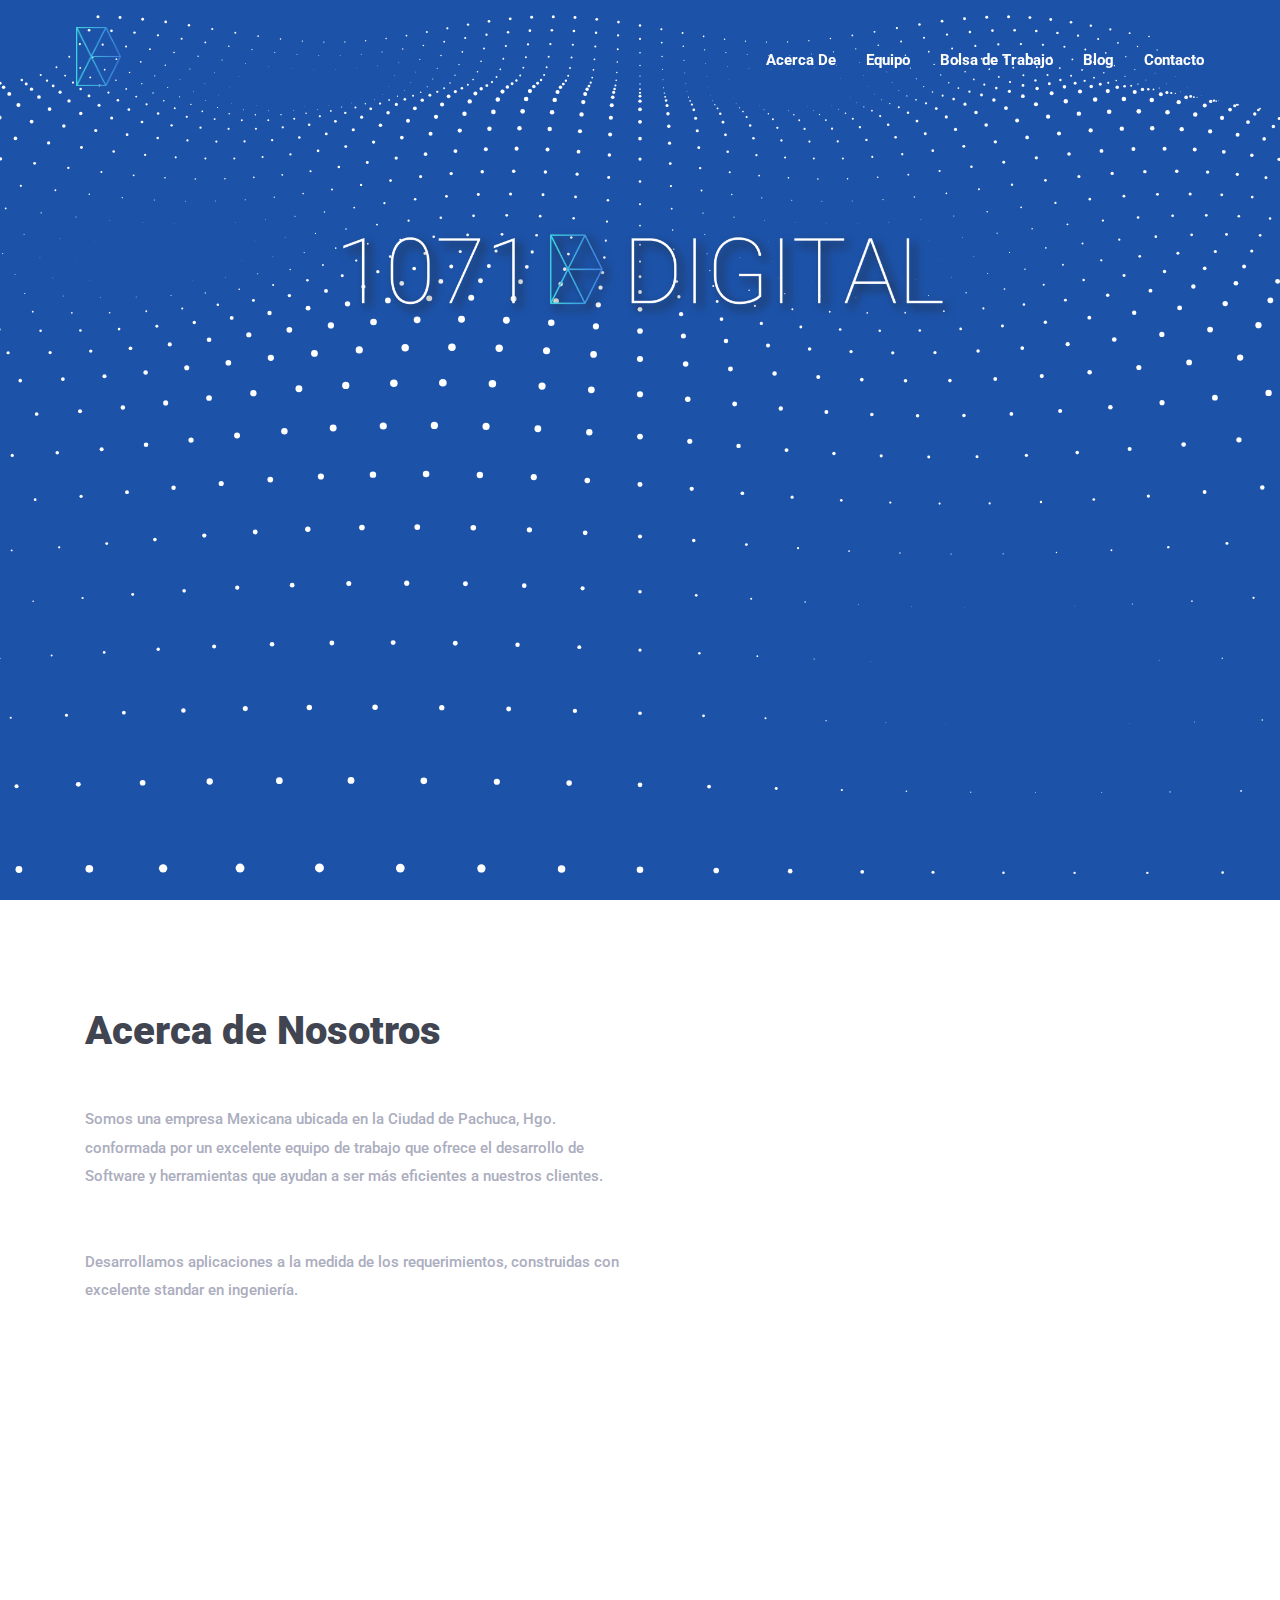
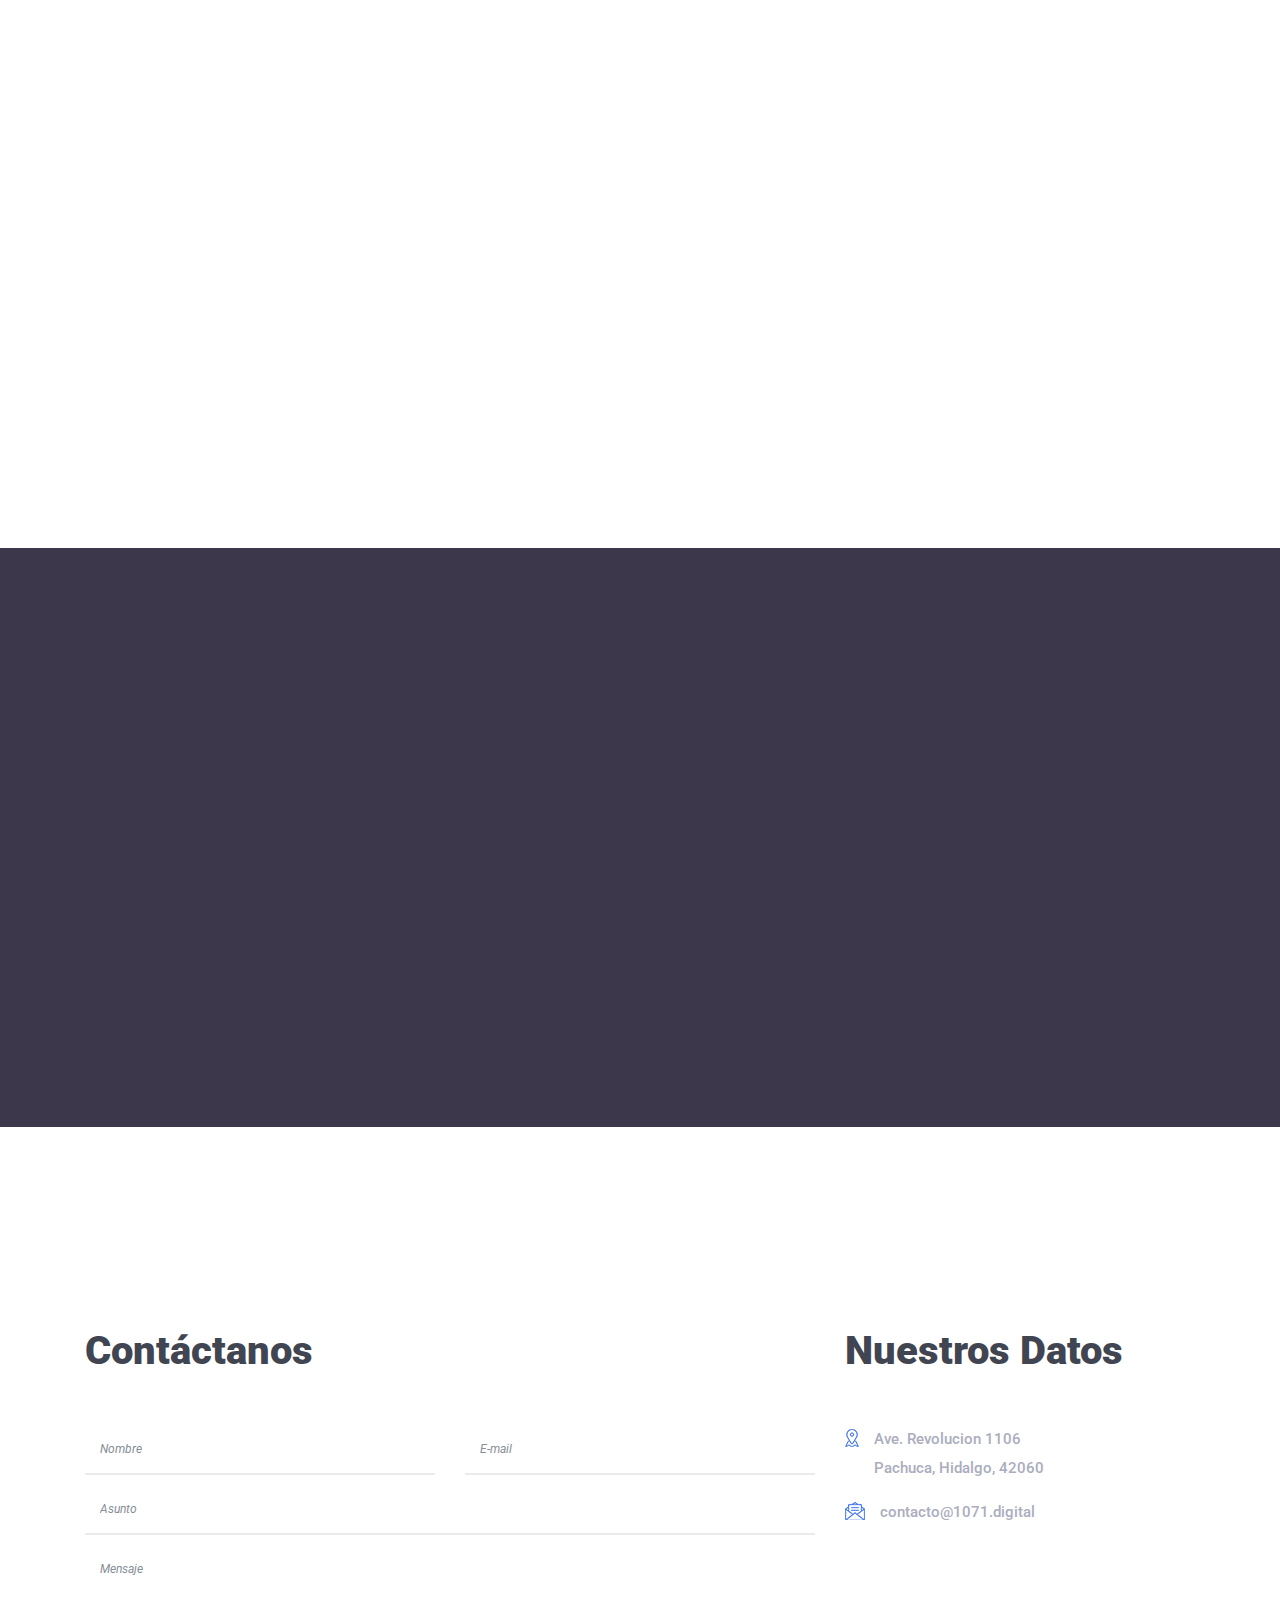
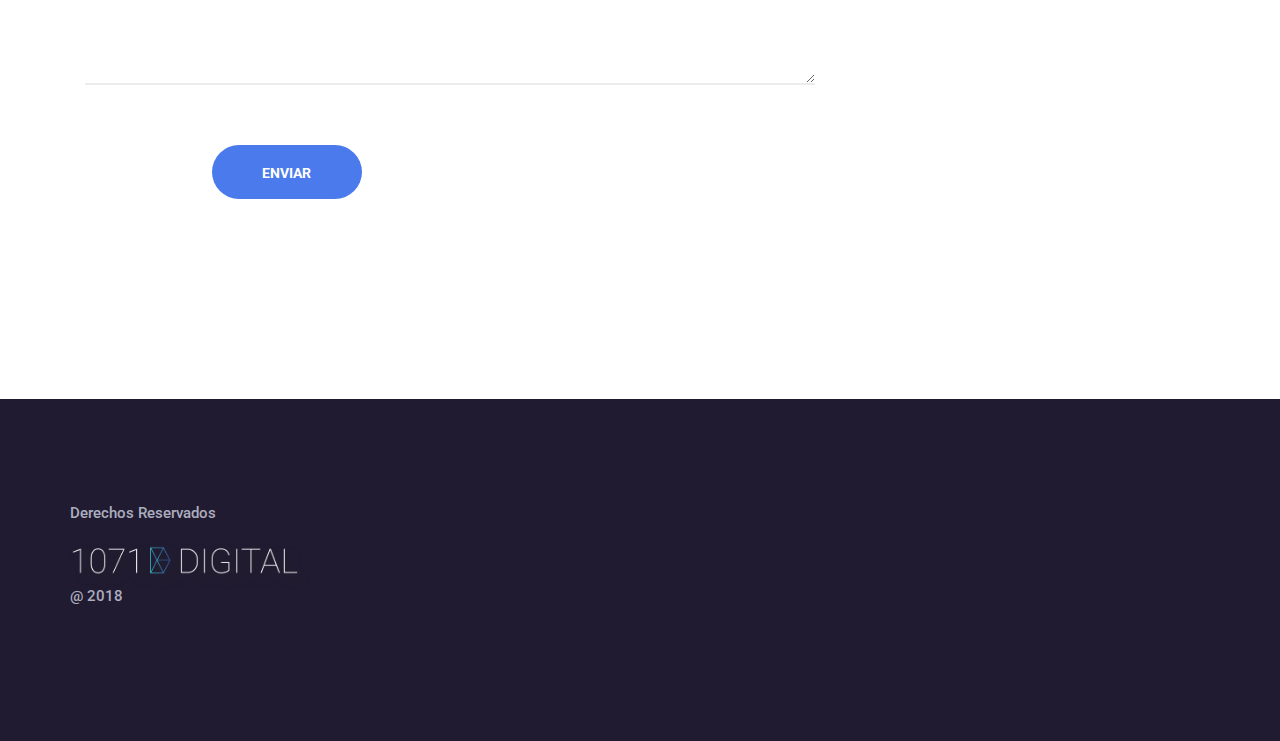
==== index.html @ d7c3b36c "Fix look" ====
<!DOCTYPE html>
<html lang="en">

<head>
    <meta charset="UTF-8">
    <meta name="description" content="">
    <meta http-equiv="X-UA-Compatible" content="IE=edge">
    <meta name="viewport" content="width=device-width, initial-scale=1, shrink-to-fit=no">
    <!-- The above 4 meta tags *must* come first in the head; any other head content must come *after* these tags -->

    <!-- Title -->
    <title>1071 Digital</title>

    <!-- Favicon -->
    <link rel="icon" href="img/d.png">

    <!-- Core Stylesheet -->

    <!-- Responsive CSS -->
<!-- <link href="css/bootstrap.min.css" rel="stylesheet"> -->
    <link href="style_v2.css" rel="stylesheet">
    <!-- <link href="css/animate.css" rel="stylesheet"> -->

    <link href="style.css" rel="stylesheet">
    <link href="css/responsive.css" rel="stylesheet">
</head>

<body>
    <!-- ***** Preloader Start ***** -->
    <div id="preloader">
        <div class="mosh-preloader"></div>
    </div>

    <!-- ***** Header Area Start ***** -->
    <header class="header_area clearfix">
        <div class="container-fluid h-100">
            <div class="row h-100" style="margin-right: 0; margin-left:0;">
                <!-- Menu Area Start -->
                <div class="col-12 h-100">
                    <div class="menu_area h-100">
                        <nav class="navbar h-100 navbar-expand-lg align-items-center">
                            <!-- Logo -->
                            <div class="col-6">
                                    <a class="navbar-brand" href="index.html"><img id="img_nav" class="nav-logo"  src="img/d.png"  alt="logo"></a>
                            </div>
                            <!-- Menu Area -->
                             <div class="col-6" style="display: contents;">
                                        <button class="navbar-toggler"  style="float: right;" type="button" data-toggle="collapse" data-target="#mosh-navbar" aria-controls="mosh-navbar" aria-expanded="false" aria-label="Toggle navigation"><span class="navbar-toggler-icon"></span></button>

                                        <div class="collapse navbar-collapse justify-content-end" id="mosh-navbar">
                                            <ul class="navbar-nav animated" id="nav">
                                                
                                                <li class="nav-item"><a class="nav-link" data-link="acerca">Acerca De</a></li>
                                                <li class="nav-item"><a class="nav-link" data-link="equipo">Equipo</a></li>
                                                <li class="nav-item"><a class="nav-link" href="bolsa_trabajo.html">Bolsa de Trabajo</a></li>
                                                <li class="nav-item"><a class="nav-link" href="blog.html">Blog</a></li>
                                                <li class="nav-item"><a class="nav-link" data-link="contacto">Contacto</a></li>
                                            </ul>
                                            
                                        </div>
                            </div>
                        </nav>
                    </div>
                </div>
            </div>
        </div>
    </header>
    <!-- ***** Header Area End ***** -->

     <div style="overflow-x: hidden;"> 
        <div class="col-md-6 col-sm-12" style=" left: 50%; transform: translate(-50%,0); position: absolute; z-index: 1; top: 25%" >
            <img style=" -webkit-filter: drop-shadow(5px 5px 5px #222);  filter:drop-shadow(5px 5px 5px #222)"   src="img/logo2.png">
        </div>        
            
        <div id="movi"></div>
    </div>





    <!---  Acerca de -->

    <section class="mosh-aboutUs-area section_padding_100_0" id="acerca">
        <div class="container">
            <div class="row align-items-center">
                <div class="col-12 col-md-6">
                    <div class="mosh-about-us-content">
                        <div class="section-heading">
                            
                            <h2>Acerca de Nosotros</h2>
                        </div>
                        <p>
                            Somos una empresa Mexicana ubicada en la Ciudad de Pachuca, Hgo. conformada por un excelente equipo de trabajo que ofrece el desarrollo de Software y herramientas que ayudan a ser más eficientes a nuestros clientes. 
                            <br><br><br>
                            Desarrollamos aplicaciones a la medida de los requerimientos, construidas con excelente standar en ingeniería.
                            <br><br><br>
                        </p>
                        <!-- <a href="#" class="btn mosh-btn mt-50">Read More</a> -->
                    </div>
                </div>
                <div class="col-12 col-md-6">
                    <div style="max-height: 50%; text-align: center;"     class="mosh-about-us-thumb wow fadeInUp" data-wow-delay="0.2s">
                        <img src="img/d.png" alt="" style="max-width: 50% !important;">
                    </div>
                </div>
            </div>
        </div>
    </section>

    <!---  Acerca de  -->

    



 <!-- ***** Few Words Area Start ***** -->
    <section class="few-words-from-ceo d-md-flex">
        <div class="few-words-contents d-flex align-items-center justify-content-center wow fadeInLeftBig" data-wow-delay="0.1s">
            <div class="container-fluid">
                <div class="row justify-content-center">
                    <div class="col-12 col-md-11 col-lg-9 col-xl-7">
                        <div class="few-words-text">
                            <div class="section-heading">
                                <!-- <p>_________________</p> -->
                                <h2>Bolsa de trabajo</h2>
                            </div>
                            <p>En 1071 Digital buscamos crecer y hacer un equipo de trabajo que lleve nuestraa filosofía a nuevos niveles, conoce nuestras vacantes y envía tus datos para formar parte de nuestro equipo</p>
                            <div class="ceo-meta-data d-flex align-items-center mt-50">
                                 <a href="bolsa_trabajo.html" class="btn mosh-btn">Forma parte del equipo</a>
                               
                            </div>
                        </div>
                    </div>
                </div>
            </div>
        </div>
        <div class="few-words-thumb bg-img wow fadeInRightBig" data-wow-delay="0.3s" style="background-image: url(img/w.jpg);"></div>
    </section>
    




    <!-- ***** CTA Area Start ***** -->
    <section class="mosh-call-to-action-area bg-img bg-overlay section_padding_100" style="background-image: url(img/bg-img/cta.jpg);">
        <div class="container">
            <div class="row">
                <div class="col-12">
                    <div class="cta-content text-center wow fadeIn" data-wow-delay="0.2s">
                        <div class="section-heading">
                            <p>Entérate sobre noticias e historias relevantes que nos mueven</p>
                            <h2>Visita nuestro Blog</h2>
                            <a href="blog.html" class="btn mosh-btn">Ir</a>
                        </div>
                    </div>
                </div>
            </div>
        </div>
    </section>
    <!-- ***** CTA Area End ***** -->

    <!-- ***** Contact Area Start ***** -->
    <section class="contact-area section_padding_100" id="contacto">
        <div class="container">
            <div class="row">
                <!-- Contact Form Area -->
                <div class="col-12 col-md-8">
                    <div class="contact-form-area">
                        <h2>Contáctanos</h2>
                        <form action="#">
                            <div class="row">
                                <div class="col-12 col-md-6">
                                    <input type="text" class="form-control" id="name" placeholder="Nombre">
                                </div>
                                <div class="col-12 col-md-6">
                                    <input type="email" class="form-control" id="email" placeholder="E-mail">
                                </div>
                                <div class="col-12">
                                    <input type="text" class="form-control" id="subject" placeholder="Asunto">
                                </div>
                                <div class="col-12">
                                    <textarea name="message" class="form-control" id="message" cols="30" rows="10" placeholder="Mensaje"></textarea>
                                </div>
                                <div class="col-2"></div>
                                <div class="col-1">
                                    <button class="btn mosh-btn mt-50" type="submit">Enviar</button>
                                    
                                </div>
                            </div>
                        </form>
                    </div>
                </div>
                <!-- Contact Information -->
                <div class="col-12 col-md-4">
                    <div class="contact-information">
                        <h2>Nuestros Datos</h2>
                        <div class="single-contact-info d-flex">
                            <div class="contact-icon mr-15">
                                <img src="img/core-img/map.png" alt="">
                            </div>
                            <p>Ave. Revolucion 1106 <br> Pachuca, Hidalgo, 42060</p>
                        </div>
                       
                        <div class="single-contact-info d-flex">
                            <div class="contact-icon mr-15">
                                <img src="img/core-img/message.png" alt="">
                            </div>
                            <p>contacto@1071.digital</p>
                        </div>
                        
                    </div>
                </div>
            </div>
        </div>
    </section>
    <!-- ***** Contact Area End ***** -->

    <!-- ***** Footer Area Start ***** -->
    <footer class="footer-area clearfix">
        <!-- Top Fotter Area -->
        <div class="top-footer-area section_padding_100_0">
            <div class="container">
                <div class="row">
                   <div  style="margin-bottom: 10%;"    >
                       <p>Derechos Reservados</p><img style=" -webkit-filter: drop-shadow(5px 5px 5px #222);  filter:drop-shadow(5px 5px 5px #222); max-width: 20%; "   src="img/logo2.png">
                       <p>@ 2018</p>
                   </div>
                </div>
            </div>
        </div>
        
    </footer>
    
       
    
    <!-- ***** Footer Area End ***** -->
    <script src="js/three.min.js"></script>
        <script src="js/jquery-2.2.4.min.js"></script>
    <!-- Popper js -->
    <script src="js/popper.min.js"></script>
    <!-- Bootstrap js -->
    <script src="js/bootstrap.min.js"></script>
    <!-- All Plugins js -->
    <script src="js/plugins.js"></script>
    <!-- Active js -->
    <script src="js/active.js"></script>


  <script src='js/threeon.min.js'></script>
<script src='js/Projector.js'></script>
<script src='js/CanvasRenderer.js'></script>
<script src='js/Stats.min.js'></script>

    <!-- jQuery-2.2.4 js -->
    <script type="text/javascript">


        $('li a').on('click', function (e) {
    var targetSec = $(this).attr('data-link');
    $('html, body').animate({
        scrollTop: $('#' + targetSec).offset().top
    }, 1000);
});

         $('.nav-item').on('click', function (e) {
    if($("#mosh-navbar").hasClass('show')){
        $("#mosh-navbar").removeClass('show');
    }
});
        
        (function() {
    'use strict';
    
    var camera, scene, renderer,
        container, stats, particle,
        winHalfX, winHalfY,
        height, width, fieldOfView,
        aspectRatio, nearPlane, farPlane,
        body, cameraZ, material,
        i = 0,
        count = 0,
        Tau = Math.PI * 2,
        mouseX = 0,
        mouseY = 1000,
        amtX = 50,
        amtY = 50,
        sep = 100,
        spriteOpts = {},
        particles = [],
        cssString = 'margin: 0;';

    function onDocumentReady() {
        body = document.body;
        body.style.cssText = cssString;

        container = document.createElement('div');
        // body.appendChild(container);
        $("#movi").html(container);

        height = window.innerHeight;
        winHalfY = height / 2;
        width = window.innerWidth;
        winHalfX = width / 2;
        fieldOfView = 75;
        aspectRatio = width / height;
        nearPlane = 1;
        farPlane = 10000;
        cameraZ = 750;

        rendererer(onRendererRenderered);
    }

    // renders the renderer 😎
    function rendererer(complete) {
        //lights (no lights!) camera, action!
        camera = new THREE.PerspectiveCamera(fieldOfView, aspectRatio, nearPlane, farPlane);
        camera.position.z = cameraZ;

        // aaaaaaaaand scene! (No wait, we're not done!)
        // aaaaaaaaand ten more minutes.
        scene = new THREE.Scene();

        //material settings
        spriteOpts = {
            color: 0xffffff,
            program: function(ctx) {
                ctx.beginPath();
                ctx.arc(0, 0, 0.5, 0, Tau, true);
                ctx.fill();
            }
        };

        material = new THREE.SpriteCanvasMaterial(spriteOpts);

        // Stop! particle time!
        for (var ix = 0, lx = amtX; ix < lx; ix++) {

            for (var iy = 0, ly = amtY; iy < ly; iy++) {
                particle = particles[i++] = new THREE.Sprite(material);
                particle.position.x = ix * sep - ((amtX * sep) / 2);
                particle.position.z = iy * sep - ((amtY * sep) / 2);
                scene.add(particle);
            }
        }

        //render the scene
        renderer = new THREE.CanvasRenderer();
        renderer.setClearColor(0x1c52a8, 1);
        renderer.setPixelRatio(window.devicePixelRatio);
        renderer.setSize(width, height);

        // append the rendered scene to the container
        container.appendChild(renderer.domElement);
        
        // aaaaaaaaand Scene? (yes, scene!)
        if (complete) {
            complete();
        }
    }

    function onRendererRenderered() {
        // stats stats stats stats stats stats stats, eeeeerrryyybooodddaay! - Lil Jon, probably.
       

        // bind events
        document.addEventListener('mousemove', onDocumentMouseMove);
        document.addEventListener('touchstart', onDocumentTouchStart);
        document.addEventListener('touchmove', onDocumentTouchMove);
        window.addEventListener('resize', onWindowResize);

    }

    function onDocumentMouseMove(e) {
        mouseX = e.clientX - winHalfX;
        mouseY = e.clientY - winHalfY;
    }

    function onDocumentTouchStart(e) {
        if (e.touches.length === 1) {
            e.preventDefault();
            mouseX = e.touches[0].pageX - winHalfX;
            mouseY = e.touches[0].pageY - winHalfY;
        }
    }

    function onDocumentTouchMove(e) {
        if (e.touches.length === 1) {
            e.preventDefault();
            mouseX = e.touches[0].pageX - winHalfX;
            mouseY = e.touches[0].pageY - winHalfY;
        }
    }

    function onWindowResize() {
        // update variables to new values
        height = window.innerHeight;
        winHalfY = height / 2;
        width = window.innerWidth;
        winHalfX = width / 2;

        camera.aspect = width / height;
        camera.updateProjectionMatrix();
        renderer.setSize(width, height);
    }

    function animate() {
        requestAnimationFrame(animate);

        update();
        // stats.update();
    }

    function update() {
        camera.position.x += (mouseX - camera.position.x) * 0.05;
        camera.position.y += (mouseY - camera.position.y) * 0.05;
        camera.lookAt(scene.position);
        
        i = 0;
        for (var ix = 0, lx = amtX; ix < lx; ix++) {

            for (var iy = 0, ly = amtY; iy < ly; iy++) {
                particle = particles[i++];
                particle.position.y = (Math.sin((ix + count) * 0.3) * 50) + (Math.sin((iy + count) * 0.5) * 50);
                particle.scale.x = particle.scale.y = (Math.sin((ix + count) * 0.3) + 1) * 4 + (Math.sin((iy + count) * 0.5) + 1) * 4;
                scene.add(particle);
            }
        }

        renderer.render(scene, camera);
        count += 0.1;
    }

    document.addEventListener('DOMContentLoaded', onDocumentReady);
    document.addEventListener('DOMContentLoaded', animate);

})();
    </script>
    
</body>

</html>
---- style_v2.css ----
/* [Master Stylesheet] */

/* ------------------------------------------------
:: Template Name: Mosh - Creative Business Template
:: Template Author: Colorlib
:: Template Author URI: https://colorlib.com
:: Description: Mosh - is a Creative Business Template. It's very clean, creative & beautiful. It's super responsive & ultra light.
:: Tags: Colorlib, App Landing, Apps, Responsive App Landing, Bootstrap 4, Free Theme, Free HTML Template, HTML5 Template etc.
:: Version: v1.0.0
:: Created: 01/02/2018
------------------------------------------------ */

@import url('https://fonts.googleapis.com/css?family=Roboto:400,500,700,900');


/* --------------------------
:: 1.0 Base CSS Start
-------------------------- */


 .nav-logo{
     max-width: 50%;
      max-height: 6em;
  }

@media (max-width: 768px){

    .nav-logo{
    display: none;
  }

}
---- style.css ----
/* [Master Stylesheet] */

/* ------------------------------------------------
:: Template Name: Mosh - Creative Business Template
:: Template Author: Colorlib
:: Template Author URI: https://colorlib.com
:: Description: Mosh - is a Creative Business Template. It's very clean, creative & beautiful. It's super responsive & ultra light.
:: Tags: Colorlib, App Landing, Apps, Responsive App Landing, Bootstrap 4, Free Theme, Free HTML Template, HTML5 Template etc.
:: Version: v1.0.0
:: Created: 01/02/2018
------------------------------------------------ */

@import url('https://fonts.googleapis.com/css?family=Roboto:400,500,700,900');

@import 'css/bootstrap.min.css';
@import 'css/owl.carousel.min.css';
@import 'css/animate.css';
@import 'css/magnific-popup.css';
@import 'css/font-awesome.min.css';

/* --------------------------
:: 1.0 Base CSS Start
-------------------------- */

* {
    margin: 0;
    padding: 0;
}

body,
html {
    font-family: 'Roboto', sans-serif;
}

h1,
h2,
h3,
h4,
h5,
h6 {
    font-family: 'Roboto', sans-serif;
    font-weight: 700;
    color: #404551;
    line-height: 1.2;
}

a,
a:hover,
a:focus,
a:active {
    font-weight: 700;
    text-decoration: none;
    -webkit-transition-duration: 500ms;
    transition-duration: 500ms;
}

li {
    list-style: none;
}

p {
    font-family: 'Roboto', sans-serif;
    color: #abadbe;
    font-size: 15px;
    font-weight: 500;
    margin-top: 0;
    line-height: 1.9;
}

ul,
ol {
    margin: 0;
    padding: 0;
}

img {
    max-width: 100%;
    height: auto;
}

.section_padding_100 {
    padding-top: 200px;
    padding-bottom: 200px;
}

.section_padding_100_0 {
    padding-top: 100px;
    padding-bottom: 0;
}

.section_padding_100_50 {
    padding-top: 100px;
    padding-bottom: 50px;
}

.section_padding_100_70 {
    padding-top: 100px;
    padding-bottom: 70px;
}

.section_padding_50 {
    padding-top: 50px;
    padding-bottom: 50px;
}

.section_padding_50_20 {
    padding-top: 50px;
    padding-bottom: 20px;
}

.section_padding_150 {
    padding-top: 150px;
    padding-bottom: 150px;
}

.section_padding_200 {
    padding-top: 200px;
    padding-bottom: 200px;
}

.section_padding_0_100 {
    padding-top: 0;
    padding-bottom: 100px;
}

.section_padding_70 {
    padding-top: 70px;
    padding-bottom: 70px;
}

.section_padding_0_50 {
    padding-top: 0;
    padding-bottom: 50px;
}

.mt-15 {
    margin-top: 15px;
}

.mt-30 {
    margin-top: 30px;
}

.mt-40 {
    margin-top: 40px;
}

.mt-50 {
    margin-top: 50px;
}

.mt-100 {
    margin-top: 100px;
}

.mt-150 {
    margin-top: 150px;
}

.mr-15 {
    margin-right: 15px;
}

.mr-30 {
    margin-right: 30px;
}

.mr-50 {
    margin-right: 50px;
}

.mr-100 {
    margin-right: 100px;
}

.mb-15 {
    margin-bottom: 15px;
}

.mb-30 {
    margin-bottom: 30px;
}

.mb-50 {
    margin-bottom: 50px;
}

.mb-100 {
    margin-bottom: 100px;
}

.ml-15 {
    margin-left: 15px;
}

.ml-30 {
    margin-left: 30px;
}

.ml-50 {
    margin-left: 50px;
}

.ml-100 {
    margin-left: 100px;
}

#preloader {
    overflow: hidden;
    background-color: #4a7aec;
    height: 100%;
    left: 0;
    position: fixed;
    top: 0;
    width: 100%;
    z-index: 999999;
}

.mosh-preloader {
    overflow: hidden;
    -webkit-animation: 3000ms linear 0s normal none infinite running mosh-preloader;
    animation: 3000ms linear 0s normal none infinite running mosh-preloader;
    background-color: transparent;
    border-color: #f1f2f3 #f1f2f3 #4a7aec;
    border-radius: 50%;
    border-style: solid;
    border-width: 4px;
    height: 50px;
    left: calc(50% - 25px);
    position: relative;
    top: calc(50% - 25px);
    width: 50px;
    z-index: 9;
}

@-webkit-keyframes mosh-preloader {
    0% {
        -webkit-transform: rotate(0deg);
        transform: rotate(0deg);
    }
    100% {
        -webkit-transform: rotate(360deg);
        transform: rotate(360deg);
    }
}

@keyframes mosh-preloader {
    0% {
        -webkit-transform: rotate(0deg);
        transform: rotate(0deg);
    }
    100% {
        -webkit-transform: rotate(360deg);
        transform: rotate(360deg);
    }
}

#scrollUp {
    bottom: 0;
    font-size: 24px;
    right: 30px;
    width: 40px;
    background: #4a7aec;
    color: #fff;
    text-align: center;
    height: 40px;
    line-height: 38px;
    border-radius: 0;
    box-shadow: 2px 10px 8px rgba(0, 0, 0, 0.15);
}

.mosh-table {
    display: table;
    height: 100%;
    left: 0;
    position: relative;
    top: 0;
    width: 100%;
    z-index: 2;
}

.mosh-table-cell {
    display: table-cell;
    vertical-align: middle;
}

.section-heading {
    margin-bottom: 100px;
}

.section-heading > p {
    font-weight: 700;
    color: #bec0cc;
    font-size: 12px;
    margin-bottom: 10px;
    text-transform: uppercase;
    letter-spacing: 2px;
}

.section-heading > h2 {
    font-size: 40px;
    margin: 0;
    font-weight: 900;
}

.section-heading > h5 {
    font-size: 22px;
    color: #abadbe;
    line-height: 1.8;
    font-weight: 500;
}

.mosh-btn {
    background-color: #4a7aec;
    min-width: 150px;
    height: 54px;
    padding: 0 30px;
    border-radius: 70px;
    color: #fff;
    font-size: 14px;
    line-height: 54px;
    font-weight: 700;
    text-transform: uppercase;
    -webkit-transition-duration: 500ms;
    transition-duration: 500ms;
}

.mosh-btn:hover {
    background-color: #1a3c8d;
    color: #fff;
}

.bg-overlay,
.bg-overlay-white {
    position: relative;
    z-index: 1;
}

.bg-overlay:after,
.bg-overlay-white:after {
    background-color: rgba(33, 27, 49, 0.88);
    width: 100%;
    height: 100%;
    top: 0;
    left: 0;
    content: '';
    z-index: -1;
    position: absolute;
}

.bg-overlay-white:after {
    background-color: rgba(231, 235, 246, 0.89);
}

.bg-img {
    background-position: center center;
    background-repeat: no-repeat;
    background-size: cover;
}

/* --------------------------
:: 2.0 Header Area CSS
-------------------------- */

.header_area {
    left: 0;
    position: absolute;
    width: 100%;
    z-index: 999;
    top: 0;
    padding: 0 15px;
    height: 120px;
    background-color: transparent;
    -webkit-transition-duration: 700ms;
    transition-duration: 700ms;
}

.menu_area {
    position: relative;
    z-index: 2;
}

.menu_area #nav .nav-link {
    color: #fff;
    display: block;
    font-size: 15px;
    -webkit-transition-duration: 500ms;
    transition-duration: 500ms;
    padding: 0 15px;
}

.menu_area .dropdown-menu.show {
    border: none;
    box-shadow: 3px 5px 12px rgba(0, 0, 0, 0.15);
}

.menu_area .dropdown-item {
    font-size: 14px;
    font-weight: 700;
    color: #9597a6;
}

.menu_area #nav .nav-link:hover,
.menu_area #nav .nav-item.active .nav-link,
.menu_area .dropdown-item:hover {
    color: #4a7aec;
}

.login-register-btn a {
    color: #4a7aec;
    display: inline-block;
    font-weight: 500;
}

.login-register-btn a:hover {
    color: #fff;
}

.search-button > a {
    margin: 0 80px;
}

.navbar-nav {
    -webkit-transition-duration: 500ms;
    transition-duration: 500ms;
}

/* Search Form CSS */

.search-form-area {
    width: auto;
    height: 50px;
    display: none;
    -webkit-transition-duration: 500ms;
    transition-duration: 500ms;
}

.search-form-open .search-form-area {
    display: block !important;
}

.search-form-open .navbar-nav {
    display: none !important;
}

.search-form-area #search {
    width: 550px;
    height: 50px;
    border-radius: 10px;
    border: 2px solid rgba(255, 255, 255, 0.7);
    padding: 0 30px;
    color: #fff !important;
    font-size: 14px;
    background-color: transparent;
    -webkit-transition-duration: 500ms;
    transition-duration: 500ms;
}

/* Sticky CSS */

.header_area.sticky {
    background-color: #25499f;
    box-shadow: 0 6px 20px rgba(0, 0, 0, 0.15);
    height: 80px;
    position: fixed;
    top: 0;
    z-index: 999;
}

/* --------------------------
:: 3.0 Welcome Area CSS
-------------------------- */

.welcome_area {
    position: relative;
    z-index: 2;
    height: 1200px;
    background-repeat: no-repeat;
    background-size: cover;
    background-position: center center;
}

.hero-slides {
    position: relative;
    z-index: 2;
}

.single-hero-slide {
    height: 1200px;
    width: 100%;
    position: relative;
    z-index: 1;
}

.hero-slide-content h2 {
    font-size: 60px;
    color: #fff;
    line-height: 1.8;
}

.hero-slide-content h4 {
    color: #fff;
    font-weight: 400;
    margin-bottom: 0;
}

.hero-slide-content .slide-img {
    color: #fff;
    margin-top: 100px;
    font-weight: 400;
}

.hero-slides .owl-prev,
.hero-slides .owl-next {
    position: absolute;
    width: 60px;
    height: 60px;
    background-color: transparent;
    line-height: 60px;
    text-align: center;
    top: 50%;
    margin-top: -30px;
    left: 50px;
    border-radius: 50%;
    color: #a2baff;
    -webkit-transition-duration: 500ms;
    transition-duration: 500ms;
}

.hero-slides .owl-next {
    left: auto;
    right: 50px;
}

.hero-slides .owl-prev:hover,
.hero-slides .owl-next:hover {
    background-color: #4a7aec;
}

/* -------------------------
:: 4.0 Service Area
------------------------- */

.mosh-service-slides {
    position: relative;
    z-index: 1;
}

.single-service-area h2 {
    font-size: 60px;
    font-weight: 900;
    margin-bottom: 20px;
    -webkit-transition-duration: 500ms;
    transition-duration: 500ms;
    color: #bec0cc;
}

.mosh-service-slides .center .single-service-area h2,
.single-service-area:hover h2 {
    color: #4a7aec;
}

.single-service-area h4 {
    margin-bottom: 20px;
}

.mosh-service-slides .owl-prev,
.mosh-service-slides .owl-next {
    position: absolute;
    width: 50px;
    height: 50px;
    background-color: transparent;
    line-height: 50px;
    text-align: center;
    top: 50%;
    margin-top: -30px;
    left: -25px;
    border-radius: 50%;
    color: #a2baff;
    -webkit-transition-duration: 500ms;
    transition-duration: 500ms;
}

.mosh-service-slides .owl-next {
    left: auto;
    right: -25px;
}

/* -------------------------
:: 5.0 Clients Area
------------------------- */

.clients-logo-area > a > img {
    max-width: 170px;
    height: auto;
}

/* -------------------------
:: 6.0 Features Area
------------------------- */

.mosh-features-area {
    background-color: #211b31;
    position: relative;
    z-index: 1;
}

.features-img > img {
    width: 40%;
    position: absolute;
    bottom: -30px;
    left: 30px;
    z-index: 9;
}

.mosh-features-area .section-heading {
    margin-bottom: 60px;
}

.mosh-features-area .section-heading h2 {
    color: #fff;
}

.barfiller {
    background: #f4f4f4;
    border: none;
    border-radius: 0;
    box-shadow: none;
    height: 5px;
    margin-bottom: 5px;
    position: relative;
    width: 100%;
}

.barfiller .fill {
    display: block;
    position: relative;
    width: 0px;
    height: 100%;
    background: #4a7aec;
    z-index: 1;
}

.barfiller .tipWrap {
    display: none;
}

.barfiller .tip {
    margin-top: -35px;
    padding: 2px 4px;
    font-size: 15px;
    color: #4a7aec;
    left: 0px;
    position: absolute;
    z-index: 2;
    background: transparent;
    font-weight: 500;
}

.barfiller .tip:after {
    display: none;
}

.single_progress_bar p {
    margin-bottom: 10px;
}

/* -------------------------
:: 7.0 More Service Area
------------------------- */

.single-more-service-area {
    -webkit-box-flex: 0;
    -ms-flex: 0 0 25%;
    flex: 0 0 25%;
    max-width: 25%;
    padding: 100px 20px;
    position: relative;
    z-index: 1;
    -webkit-transition-duration: 750ms;
    transition-duration: 750ms;
}

.single-more-service-area:hover {
    box-shadow: 0 10px 20px 10px rgba(0, 0, 0, 0.1);
}

.more-service-content > img {
    margin-bottom: 40px;
}

.more-service-content > h4 {
    margin-bottom: 30px;
    text-transform: capitalize;
}

/* -------------------------
:: 8.0 Portfolio Area
------------------------- */

.portfolio-menu {
    margin-bottom: 100px;
    margin-top: -10px;
}

.portfolio-menu > p {
    display: inline-block;
    padding: 0 15px;
    cursor: pointer;
    -webkit-transition-duration: 500ms;
    transition-duration: 500ms;
    margin-bottom: 0;
}

.portfolio-menu > p:hover {
    color: #4a7aec;
}

.single_gallery_item {
    width: 25%;
    display: inline-block;
    float: left;
    z-index: 3;
    position: relative;
    overflow: hidden
}

.single_gallery_item > img {
    width: 100%;
    -webkit-transition-duration: 500ms;
    transition-duration: 500ms;
}

.single_gallery_item:hover > img {
    -webkit-transform: scale(1.1);
    transform: scale(1.1);
    filter: url('data:image/svg+xml;charset=utf-8,<svg xmlns="http://www.w3.org/2000/svg"><filter id="filter"><feGaussianBlur stdDeviation="8" /></filter></svg>#filter');
    -webkit-filter: blur(8px);
    filter: blur(8px);
    filter: progid:DXImageTransform.Microsoft.Blur(pixelradius=8);
}

.gallery-hover-overlay {
    position: absolute;
    width: 100%;
    height: 100%;
    z-index: 9;
    left: 0;
    top: 0;
    background-color: rgba(74, 122, 236, 0.85);
    opacity: 0;
    -ms-filter: "progid:DXImageTransform.Microsoft.Alpha(Opacity=0)";
    -webkit-transition-duration: 500ms;
    transition-duration: 500ms;
}

.single_gallery_item:hover .gallery-hover-overlay {
    opacity: 1;
    -ms-filter: "progid:DXImageTransform.Microsoft.Alpha(Opacity=100)"
}

.port-hover-text h4 {
    color: #fff;
    margin-bottom: 10px;
}

.port-hover-text > a {
    color: #fff;
    font-size: 15px;
}

/* -------------------------
:: 9.0 Workflow Area
------------------------- */

.workflow-img {
    position: relative;
    z-index: -10;
    background-position: center center;
    background-size: cover;
    background-repeat: no-repeat;
}

.single-workflow-area > h2 {
    font-size: 16px;
    -webkit-box-flex: 0;
    -ms-flex: 0 0 47px;
    flex: 0 0 47px;
    width: 47px!important;
    height: 47px!important;
    text-align: center;
    background-color: #f3f5f9;
    line-height: 47px;
    border-radius: 50%;
    -webkit-transition-duration: 500ms;
    transition-duration: 500ms;
}

.workflow-content h4 {
    margin-bottom: 30px;
}

.single-workflow-area:hover h2 {
    background-color: #4a7aec;
    color: #fff;
}

.workflow-slides-area {
    position: relative;
    z-index: 99;
    top: -100px;
}

.mosh-workflow-slides .owl-dots {
    margin-top: 60px;
    text-align: center;
}

.mosh-workflow-slides .owl-dot {
    background-color: #daddeb;
    width: 8px;
    height: 8px;
    border-radius: 50%;
    margin: 0 4px;
    display: inline-block;
}

.mosh-workflow-slides .owl-dot.active {
    background-color: #4a7aec;
}

/* -------------------------
:: 10.0 CTA Area
------------------------- */

.mosh-call-to-action-area {
    position: relative;
    z-index: 1;
    background-attachment: fixed;
}

.cta-content .section-heading {
    margin-bottom: 0;
}

.cta-content .section-heading h2 {
    margin-bottom: 40px;
    color: #fff;
    font-size: 44px;
}

/* -------------------------
:: 11.0 FAQ Area
------------------------- */

.panel {
    background-color: #fff;
    border: 0 solid transparent;
    border-radius: 4px;
    box-shadow: 0 0 0 transparent;
    margin-bottom: 15px;
}

.single-accordion:last-of-type {
    margin-bottom: 0px;
}

.single-accordion h6 a {
    background-color: #4a7aec;
    border-radius: 0;
    color: #fff;
    display: block;
    margin: 0;
    font-weight: 400;
    padding: 15px 15px 15px 60px;
    position: relative;
    font-size: 15px;
    text-transform: capitalize;
}

.single-accordion h6 a.collapsed {
    background-color: #4a7aec;
    color: #fff;
}

.single-accordion h6 a span {
    font-size: 10px;
    position: absolute;
    left: 20px;
    text-align: center;
    top: 17px;
}

.single-accordion h6 a.collapsed span.accor-close {
    opacity: 0;
    -ms-filter: "progid:DXImageTransform.Microsoft.Alpha(Opacity=0)";
    filter: alpha(opacity=0);
}

span.accor-open {
    opacity: 0;
    -ms-filter: "progid:DXImageTransform.Microsoft.Alpha(Opacity=0)";
    filter: alpha(opacity=0);
}

.single-accordion h6 a.collapsed span.accor-open {
    opacity: 1;
    -ms-filter: "progid:DXImageTransform.Microsoft.Alpha(Opacity=100)";
    filter: alpha(opacity=100);
}

.single-accordion h6 {
    margin-bottom: 0;
    text-transform: uppercase;
}

.single-accordion .accordion-content {
    border-top: 0 solid transparent;
    box-shadow: none;
}

.single-accordion .accordion-content p {
    padding: 10px 15px 0;
    margin-bottom: 10px;
}

/* --------------------------
:: 12.0 Footer Area CSS
-------------------------- */

.footer-area {
    position: relative;
    z-index: 1;
    background-color: #211b31;
}

.single-footer-widget h5 {
    color: #fff;
    margin-bottom: 50px;
}

.single-footer-widget ul > li > a {
    color: rgba(226, 219, 243, 0.30);
    margin-bottom: 10px!important;
    display: block;
    font-weight: 500;
}

.single-footer-widget ul > li > a:last-child {
    margin-bottom: 0;
}

.single-footer-widget ul > li > a:hover {
    color: #ffffff;
}

.copyright-text > p {
    margin-bottom: 0;
    font-size: 13px;
}

.footer-social-info > a {
    color: #abadbe;
    padding: 0 15px;
    display: inline-block;
    font-size: 13px;
}

.footer-social-info > a:hover {
    color: #fff;
}

.footer-single--blog-post {
    margin-bottom: 30px;
}

.footer-single--blog-post:last-child {
    margin-bottom: 0;
}

.footer-single--blog-post .blog-post-date > p {
    font-size: 12px;
    margin-bottom: 5px;
    -webkit-transition-duration: 500ms;
    transition-duration: 500ms;
}

.footer-single--blog-post .blog-post-title > h6 {
    font-size: 14px;
    margin-bottom: 0;
    -webkit-transition-duration: 500ms;
    transition-duration: 500ms;
}

.footer-single--blog-post .blog-post-date > p:hover,
.footer-single--blog-post .blog-post-title > h6:hover {
    color: #4a7aec;
}

.footer-single-contact-info .contact-icon {
    margin-right: 15px;
}

.footer-bottom-area {
    background-color: #191426;
    height: 60px;
}

/* --------------------
:: 13.0 Breadcumb CSS
-------------------- */

.mosh-breadcumb-area {
    height: 500px;
    width: 100%;
    position: relative;
    z-index: 1;
}

.bradcumbContent h2 {
    color: #fff;
    font-size: 60px;
}

.bradcumbContent .breadcrumb {
    padding: 0;
    background-color: transparent;
    border-radius: 0;
    margin-top: 10px;
}

.bradcumbContent .breadcrumb-item a,
.bradcumbContent .breadcrumb-item {
    color: #fff;
    font-size: 12px;
    font-weight: 700;
    letter-spacing: 1px;
    text-transform: uppercase;
}

/* -----------------------
:: 14.0 About Us CSS
----------------------- */

.few-words-from-ceo {
    overflow-x: hidden;
}

.mosh-about-us-content .section-heading {
    margin-bottom: 50px;
}

.few-words-contents,
.few-words-thumb {
    -webkit-box-flex: 0;
    -ms-flex: 0 0 50%;
    flex: 0 0 50%;
    max-width: 50%;
    height: 770px;
}

.few-words-contents {
    background-color: #004085;
}

.few-words-text .section-heading {
    margin-bottom: 50px;
}

.few-words-text .section-heading h2 {
    color: #fff;
}

.few-words-text > p {
    margin-bottom: 0;
}

.ceo-meta-data .ceo-thumb {
    width: 52px;
    height: 52px;
    -webkit-box-flex: 0;
    -ms-flex: 0 0 52px;
    flex: 0 0 52px;
    border-radius: 50%;
    margin-right: 20px;
}

.ceo-meta-data .ceo-name h6 {
    color: #fff;
    margin-bottom: 10px;
    line-height: 1;
}

.ceo-meta-data .ceo-name p {
    margin-bottom: 0;
    line-height: 1;
    font-size: 12px;
    font-weight: 700;
}

/* -------------------------
:: 15.0 Services Area CSS
------------------------- */

.services-content-area {
    position: relative;
    z-index: 98;
    padding: 100px 0 200px 0;
}

.services-text h2 {
    font-size: 55px;
    margin-bottom: 50px;
}

.services-text p {
    line-height: 2;
    margin-bottom: 50px;
}

/* -------------------------
:: 16.0 Team Member Area
------------------------- */

.team-thumbnail {
    width: 100%;
    height:100%;
    border-radius: 50%;
    margin: 0 auto 50px;
    position: relative;
    z-index: 1;
    -webkit-transition-duration: 500ms;
    transition-duration: 500ms;
}

.team-thumbnail:after {
    position: absolute;
    width: 100%;
    height: 100%;
    left: 0;
    top: 0;
    content: "";
    background-color: rgba(74, 122, 236, 0.0);
    z-index: 2;
    border-radius: 50%;
    opacity: 0;
    -ms-filter: "progid:DXImageTransform.Microsoft.Alpha(Opacity=0)";
    -webkit-transition-duration: 500ms;
    transition-duration: 500ms;
}

.team-thumbnail > img {
    width: 100%;
    height: 100%;
    border-radius: 50%;
}

.team-meta-info {
    margin-bottom: 50px;
}

.team-meta-info h4 {
    line-height: 1;
    margin-bottom: 10px;
}

.team-meta-info span {
    font-size: 12px;
    font-weight: 900;
    color: #abadbe;
    letter-spacing: 2px;
    text-transform: uppercase;
    margin-bottom: 35px;
    display: block;
    -webkit-transition-duration: 500ms;
    transition-duration: 500ms;
}

.team-social-info {
    margin-top: 30px;
}

.team-social-info > a {
    font-size: 13px;
    color: #abadbe;
    display: inline-block;
    padding: 0 15px;
}

.single-team-slide:hover .team-meta-info span,
.team-social-info > a:hover {
    color: #4a7aec;
}

.single-team-slide:hover .team-thumbnail:after {
    opacity: 1;
    -ms-filter: "progid:DXImageTransform.Microsoft.Alpha(Opacity=100)"
}

.mosh-team-slides {
    position: relative;
    z-index: 2;
}

.mosh-team-slides .owl-prev,
.mosh-team-slides .owl-next {
    position: absolute;
    width: 60px;
    height: 60px;
    background-color: transparent;
    line-height: 60px;
    text-align: center;
    top: 21%;
    margin-top: -30px;
    left: -25px;
    border-radius: 50%;
    color: #a2baff;
    -webkit-transition-duration: 500ms;
    transition-duration: 500ms;
}

.mosh-team-slides .owl-next {
    left: auto;
    right: -25px;
}

.mosh-subscribe-newsletter-area {
    background-attachment: fixed;
}

.subscribe-newsletter-content p {
    text-transform: uppercase;
    font-size: 12px;
    font-weight: 700;
    letter-spacing: 2px;
}

.subscribe-newsletter-content h2 {
    font-size: 44px;
    margin-bottom: 30px;
}

.subscribe-newsletter-content form {
    position: relative;
    z-index: 1;
}

.subscribe-newsletter-content form > input {
    width: 60%;
    height: 55px;
    border-radius: 70px;
    border: none;
    padding: 0 30px;
    font-style: italic;
    font-size: 14px;
    color: #abadbe;
}

.subscribe-newsletter-content form > button {
    width: 150px;
    height: 55px;
    border-radius: 0 70px 70px 0;
    border: none;
    padding: 0 30px;
    font-size: 14px;
    color: #fff;
    background-color: #4a7aec;
    position: absolute;
    right: 20%;
    font-weight: 700;
    cursor: pointer;
    text-transform: uppercase;
    top: 0;
    -webkit-transition-duration: 500ms;
    transition-duration: 500ms;
}

.subscribe-newsletter-content form > button:hover {
    color: #fff;
    background-color: rgb(16, 54, 145);
}

/* -------------------------
:: 17.0 Clients Area
------------------------- */

.mosh-clients-testimonials-area {
    background-color: #211b31;
    position: relative;
    z-index: 1;
}

.mosh-clients-testimonials-area .section-heading h2 {
    color: #fff;
}

.testimonial-content span {
    font-size: 60px;
    color: #fff;
    line-height: 1;
    font-weight: 900;
}

.testimonial-content p {
    margin-bottom: 0;
}

.testimonials-meta .testimonial-thumb {
    width: 52px;
    height: 52px;
    margin: 0 auto 20px;
    border-radius: 50%;
    border: 3px solid #211b31;
    -webkit-transition-duration: 500ms;
    transition-duration: 500ms;
    position: relative;
    z-index: 1;
    margin-top: 40px;
}

.testimonials-meta > h6 {
    color: rgba(255, 255, 255, 0.5);
    margin-bottom: 5px;
    -webkit-transition-duration: 500ms;
    transition-duration: 500ms;
}

.testimonials-meta > p {
    margin-bottom: 0;
    font-weight: 700;
    letter-spacing: 2px;
    font-size: 12px;
    text-transform: uppercase;
}

.testimonials-slides {
    position: relative;
    z-index: 1;
}

.testimonials-slides:before {
    position: absolute;
    width: 33.33333%;
    text-align: center;
    content: "Previous";
    top: 0;
    left: 0;
    z-index: -5;
    height: 100%;
    color: #fff;
}

.testimonials-slides:after {
    position: absolute;
    width: 33.33333%;
    text-align: center;
    content: "Next";
    top: 0;
    right: 0;
    z-index: -5;
    height: 100%;
    color: #fff;
}

.testimonials-slides .owl-prev,
.testimonials-slides .owl-next {
    position: absolute;
    width: 60px;
    height: 60px;
    background-color: transparent;
    line-height: 60px;
    text-align: center;
    top: 21%;
    margin-top: -30px;
    left: -25px;
    border-radius: 50%;
    color: #a2baff;
    -webkit-transition-duration: 500ms;
    transition-duration: 500ms;
}

.testimonials-slides .owl-next {
    left: auto;
    right: -25px;
}

.testimonials-slides .single-testimonial-area .testimonial-content {
    display: none;
}

.testimonials-slides .center .single-testimonial-area .testimonial-content {
    display: block;
}

.single-testimonial-area:hover .testimonials-meta > h6,
.testimonials-slides .center .single-testimonial-area .testimonials-meta > h6 {
    color: #fff;
}

.single-testimonial-area:hover .testimonials-meta .testimonial-thumb {
    border: 3px solid #4a7aec;
}

/* Sonar CSS */

.testimonial-thumb:before {
    content: '';
    display: inline-block;
    position: absolute;
    width: calc(100% - 6px);
    height: calc(100% - 6px);
    border-radius: 50%;
    top: 3px;
    left: 3px;
    -webkit-animation: sonar-effect 1s ease-in-out 0s infinite;
    animation: sonar-effect 1s ease-in-out 0s infinite;
    z-index: -1
}

.testimonials-slides .center .testimonial-thumb:before {
    display: none;
}

@-webkit-keyframes sonar-effect {
    0% {
        opacity: 0;
        -ms-filter: "progid:DXImageTransform.Microsoft.Alpha(Opacity=0)";
    }
    50% {
        opacity: 0.5;
        -ms-filter: "progid:DXImageTransform.Microsoft.Alpha(Opacity=50)";
        box-shadow: 0 0 0 3px #4a7aec, 0 0 5px 5px #4a7aec, 0 0 0 5px #4a7aec;
    }
    100% {
        box-shadow: 0 0 0 3px #4a7aec, 0 0 5px 5px #4a7aec, 0 0 0 5px #4a7aec;
        -webkit-transform: scale(1.4);
        transform: scale(1.4);
        opacity: 0;
        -ms-filter: "progid:DXImageTransform.Microsoft.Alpha(Opacity=0)";
    }
}


@keyframes sonar-effect {
    0% {
        opacity: 0;
        -ms-filter: "progid:DXImageTransform.Microsoft.Alpha(Opacity=0)";
    }
    50% {
        opacity: 0.5;
        -ms-filter: "progid:DXImageTransform.Microsoft.Alpha(Opacity=50)";
        box-shadow: 0 0 0 3px #4a7aec, 0 0 5px 5px #4a7aec, 0 0 0 5px #4a7aec;
    }
    100% {
        box-shadow: 0 0 0 3px #4a7aec, 0 0 5px 5px #4a7aec, 0 0 0 5px #4a7aec;
        -webkit-transform: scale(1.4);
        transform: scale(1.4);
        opacity: 0;
        -ms-filter: "progid:DXImageTransform.Microsoft.Alpha(Opacity=0)";
    }
}

.mosh-cool-facts-area.service-page {
    width: 100%;
    position: relative;
    z-index: 1;
    height: 500px;
}

.mosh-cool-facts-area.service-page .counter-area h3,
.mosh-cool-facts-area.service-page .cool-facts-content p {
    color: #fff;
}

.skills-text > p {
    padding-right: 30px;
}

.skills-text > p:last-child {
    padding-right: 0;
}

/* -----------------------
:: 18.0 Blog Area CSS
----------------------- */

.blog-area {
    position: relative;
    z-index: 5;
}

.single-blog {
    margin-bottom: 100px;
}

.single-blog .blog-post-thumb {
    margin-bottom: 40px;
}

.single-blog h2 {
    font-size: 24px;
    margin-bottom: 20px;
}

.post-meta {
    margin-bottom: 10px;
}

.post-meta h6 {
    color: #b1b3c3;
    text-transform: capitalize;
    margin-bottom: 0;
    font-size: 12px;
}

.post-meta h6 a {
    color: #b1b3c3;
    display: inline-block;
    margin-right: 5px;
}

.post-meta h6 a:hover {
    color: #4a7aec;
}

.single-blog > a {
    color: #6270ff;
    font-size: 14px;
    text-transform: uppercase;
}

.single-blog p {
    margin-bottom: 40px;
}

.mosh-pagination-area .page-link {
    padding: 0;
    line-height: 42px;
    color: #007bff;
    border: none;
    border-radius: 0;
    width: 42px;
    height: 42px;
    font-size: 14px;
    text-align: center;
}

.page-item:first-child .page-link,
.page-item:last-child .page-link {
    margin-left: 0;
    border-radius: 0;
}

.blog-post-search-widget form {
    position: relative;
    z-index: 1;
}

.blog-post-search-widget form > input {
    width: 100%;
    height: 50px;
    border-top: none;
    border-left: none;
    border-radius: 0;
    border-right: none;
    border-bottom: 2px solid #e6e7f4;
}

.blog-post-search-widget form > button {
    position: absolute;
    right: 0;
    top: 0;
    width: 50px;
    height: 50px;
    text-align: center;
    line-height: 50px;
    border: none;
    background-color: transparent;
    cursor: pointer
}

.blog-post-archives > h5,
.blog-post-categories > h5,
.latest-blog-posts > h5,
.instagram-feeds > h5 {
    font-size: 18px;
    margin-bottom: 30px;
}

.blog-post-archives ul > li > a,
.blog-post-categories ul > li > a {
    color: #abadbe;
    font-size: 15px;
    display: block;
    padding: 5px 0;
    font-weight: 500;
}

.latest-blog-post-content h6 > a {
    color: #404551;
}

.latest-blog-post-content h6 > a:hover,
.blog-post-archives ul > li > a:hover,
.blog-post-categories ul > li > a:hover {
    color: #4a7aec;
}

.single-latest-blog-post {
    margin-bottom: 20px;
}

.latest-blog-post-thumb {
    width: 70px;
    -webkit-box-flex: 0;
    -ms-flex: 0 0 70px;
    flex: 0 0 70px;
    margin-right: 20px;
}

.instagram-feeds ul > li {
    width: calc(33.3333333% - 8px);
    margin: 4px;
    display: inline-block;
    float: left;
}

/* ----------------------
:: 19.0 Contact Page CSS
---------------------- */

.contact-form-area h2,
.contact-information h2 {
    font-size: 40px;
    margin-bottom: 50px;
    font-weight: 900;
}

.contact-form-area .form-control {
    font-size: 12px;
    color: #cbcddc;
    background-color: transparent;
    border-top: none;
    border-left: none;
    border-right: none;
    border-bottom: 2px solid #ebebeb;
    border-radius: 0;
    height: 50px;
    margin-bottom: 10px;
    padding: 15px;
    font-style: italic;
}

.contact-form-area .form-control:hover,
.contact-form-area .form-control:focus {
    box-shadow: none;
}

.contact-form-area textarea.form-control {
    height: 140px;
}

.contact-social-info > a {
    color: #cbcddc;
    padding: 0 10px;
    display: inline-block;
}

.contact-social-info > a:hover {
    color: #4a7aec;
}

#googleMap {
    width: 100%;
    height: 680px;
}

/* -----------------------
:: 20.0 Elements Area CSS
----------------------- */

.elements-title h2 {
    margin-bottom: 60px;
    font-size: 24px;
}

.mosh-btn.mosh-btn-2 {
    border: 2px solid #4a7aec;
    color: #404551;
    background-color: #fff;
}
s

.mosh-btn.mosh-btn-2:hover,
.mosh-btn.mosh-btn-2:focus {
    border: 2px solid #4a7aec;
    color: #fff;
    background-color: #4a7aec;
}

.mosh-btn.mosh-btn-3 {
    border: none;
    color: #404551;
    background-color: #fff;
    box-shadow: 0 6px 30px rgba(0, 0, 0, 0.15);
}

.mosh-btn.mosh-btn-3:hover,
.mosh-btn.mosh-btn-3:focus {
    color: #fff;
    background-color: #4a7aec;
}

.mosh-cool-facts-area {
    width: 100%;
}

.mosh-cool-facts-area .counter-area > h3 {
    color: #4a7aec;
    font-size: 60px;
    margin-bottom: 0;
    line-height: 1;
}

.mosh-cool-facts-area .cool-facts-content > p {
    color: #292d4f;
}

/* --------------------------------
============= The End =============
---------------------------------*/
---- css/responsive.css ----
@media (min-width: 992px) and (max-width: 1199px) {
    .search-button > a {
        margin: 0 40px;
    }
    .menu_area #nav .nav-link {
        padding: 0 10px;
    }
    .search-form-area #search {
        width: 450px;
    }
    .hero-slides .owl-next {
        right: 20px;
    }
    .hero-slides .owl-prev {
        left: 20px;
    }
    .workflow-slides-area {
        top: 0;
        padding-bottom: 100px;
    }
}

@media (min-width: 768px) and (max-width: 991px) {
    .navbar-toggler {
        border: 2px solid #fff;
        background-color: #f2f4f6;
        margin: 32px 0;
    }
    .sticky .navbar-toggler {
        margin: 11px 0;
    }
    .navbar-toggler-icon {
        background-image: url("data:image/svg+xml;charset=utf8,%3Csvg viewBox='0 0 30 30' xmlns='http://www.w3.org/2000/svg'%3E%3Cpath stroke='rgba(0, 0, 0, 0.5)' stroke-width='2' stroke-linecap='round' stroke-miterlimit='10' d='M4 7h22M4 15h22M4 23h22'/%3E%3C/svg%3E");
    }
    #mosh-navbar {
        padding: 30px;
        border-radius: 5px;
        background-color: #211b31;
        text-align: left;
    }
    .header_area.sticky .navbar {
        height: 70px;
    }
    .menu_area #nav .nav-link {
        font-size: 14px;
        padding: 6px 0;
    }
    .search-button > a {
        margin: 15px 0;
        display: block;
    }
    .hero-slide-content h2 {
        font-size: 36px;
    }
    .welcome_area,
    .single-hero-slide {
        height: 900px;
    }
    .hero-slides .owl-next {
        right: 5px;
    }
    .hero-slides .owl-prev {
        left: 5px;
    }
    .clients-logo-area > a > img {
        max-width: 100px;
        height: auto;
    }
    .single-more-service-area {
        -webkit-box-flex: 0;
            -ms-flex: 0 0 50%;
                flex: 0 0 50%;
        max-width: 50%;
    }
    .mosh-more-services-area {
        -ms-flex-wrap: wrap;
            flex-wrap: wrap;
    }
    .single_gallery_item {
        width: 50%;
    }
    .workflow-slides-area {
        top: 0;
        padding-bottom: 100px;
    }
    .testimonial-content p {
        font-size: 13px;
    }
    .mosh-cool-facts-area .counter-area > h3 {
        font-size: 40px;
    }
}

@media (min-width: 320px) and (max-width: 767px) {
    .header_area {
        padding: 0;
        height: 80px;
    }
    .navbar-toggler {
        border: 2px solid #fff;
        background-color: #f2f4f6;
        margin: 11px 0;
    }
    .sticky .navbar-toggler {
        margin: 11px 0;
    }
    .navbar-toggler-icon {
        background-image: url("data:image/svg+xml;charset=utf8,%3Csvg viewBox='0 0 30 30' xmlns='http://www.w3.org/2000/svg'%3E%3Cpath stroke='rgba(0, 0, 0, 0.5)' stroke-width='2' stroke-linecap='round' stroke-miterlimit='10' d='M4 7h22M4 15h22M4 23h22'/%3E%3C/svg%3E");
    }
    #mosh-navbar {
        padding: 30px;
        border-radius: 5px;
        background-color: #211b31;
        text-align: left;
    }
    .header_area.sticky .navbar {
        height: 70px;
    }
    .menu_area #nav .nav-link {
        font-size: 14px;
        padding: 6px 0;
    }
    .search-button > a {
        margin: 15px 0;
        display: block;
    }
    .hero-slide-content h2 {
        font-size: 20px;
    }
    .hero-slide-content h4 {
        font-size: 18px;
    }
    .welcome_area,
    .single-hero-slide {
        height: 600px;
    }
    .hero-slides .owl-next {
        right: 5px;
    }
    .hero-slides .owl-prev {
        left: 5px;
    }
    .search-form-area #search {
        width: 200px;
        border-radius: 10px;
        padding: 0 15px;
    }
    .section-heading > h2 {
        font-size: 24px;
    }
    .clients-logo-area > a > img {
        max-width: 100px;
        height: auto;
        margin: 15px;
    }
    .features-img > img {
        width: 100%;
        position: relative;
        bottom: -30px;
        left: 0;
        z-index: 9;
    }
    .single-more-service-area {
        -webkit-box-flex: 0;
            -ms-flex: 0 0 100%;
                flex: 0 0 100%;
        max-width: 100%;
    }
    .mosh-more-services-area {
        -ms-flex-wrap: wrap;
            flex-wrap: wrap;
    }
    .single_gallery_item {
        width: 100%;
    }
    .workflow-slides-area {
        top: 50px;
        padding-bottom: 150px;
    }
    .cta-content .section-heading h2 {
        font-size: 24px;
    }
    .mosh-service-slides .owl-prev {
        left: -15px;
    }
    .mosh-service-slides .owl-next {
        left: auto;
        right: -15px;
    }
    .footer-bottom-area {
        height: 100px;
        text-align: center;
        padding: 25px 0;
    }
    .bradcumbContent h2 {
        font-size: 40px;
    }
    .mosh-about-us-thumb {
        margin-top: 100px;
    }
    .mosh-features-thumb {
        margin-bottom: 100px;
    }
    .few-words-contents,
    .few-words-thumb {
        -webkit-box-flex: 0;
            -ms-flex: 0 0 100%;
                flex: 0 0 100%;
        max-width: 100%;
        height: 770px;
    }
    .mosh-team-slides .owl-prev {
        left: -10px;
    }
    .mosh-team-slides .owl-next {
        left: auto;
        right: -10px;
    }
    .subscribe-newsletter-content h2 {
        font-size: 24px;
    }
    .subscribe-newsletter-content form > input {
        width: 100%;
    }
    .subscribe-newsletter-content form > button {
        width: 120px;
        padding: 0 15px;
        right: 0;
    }
    .testimonials-slides .owl-prev {
        left: -10px;
    }
    .testimonials-slides .owl-next {
        left: auto;
        right: -10px;
    }
    .testimonial-content p {
        font-size: 13px;
    }
    .mosh-cool-facts-area .counter-area > h3 {
        font-size: 20px;
    }
    .testimonials-slides:after {
        text-align: right;
    }
    .testimonials-slides:before {
        text-align: left;
    }
    .mosh-blog-sidebar,
    .contact-information {
        margin-top: 100px;
    }
}

@media (min-width: 480px) and (max-width: 767px) {
    .welcome_area,
    .single-hero-slide {
        height: 700px;
    }
    .clients-logo-area > a > img {
        max-width: 75px;
        height: auto;
        margin: 0 15px;
    }
}

@media (min-width: 576px) and (max-width: 767px) {
    .welcome_area,
    .single-hero-slide {
        height: 800px;
    }
    .hero-slide-content h2 {
        font-size: 30px;
    }
    .single-more-service-area {
        -webkit-box-flex: 0;
            -ms-flex: 0 0 50%;
                flex: 0 0 50%;
        max-width: 50%;
    }
}
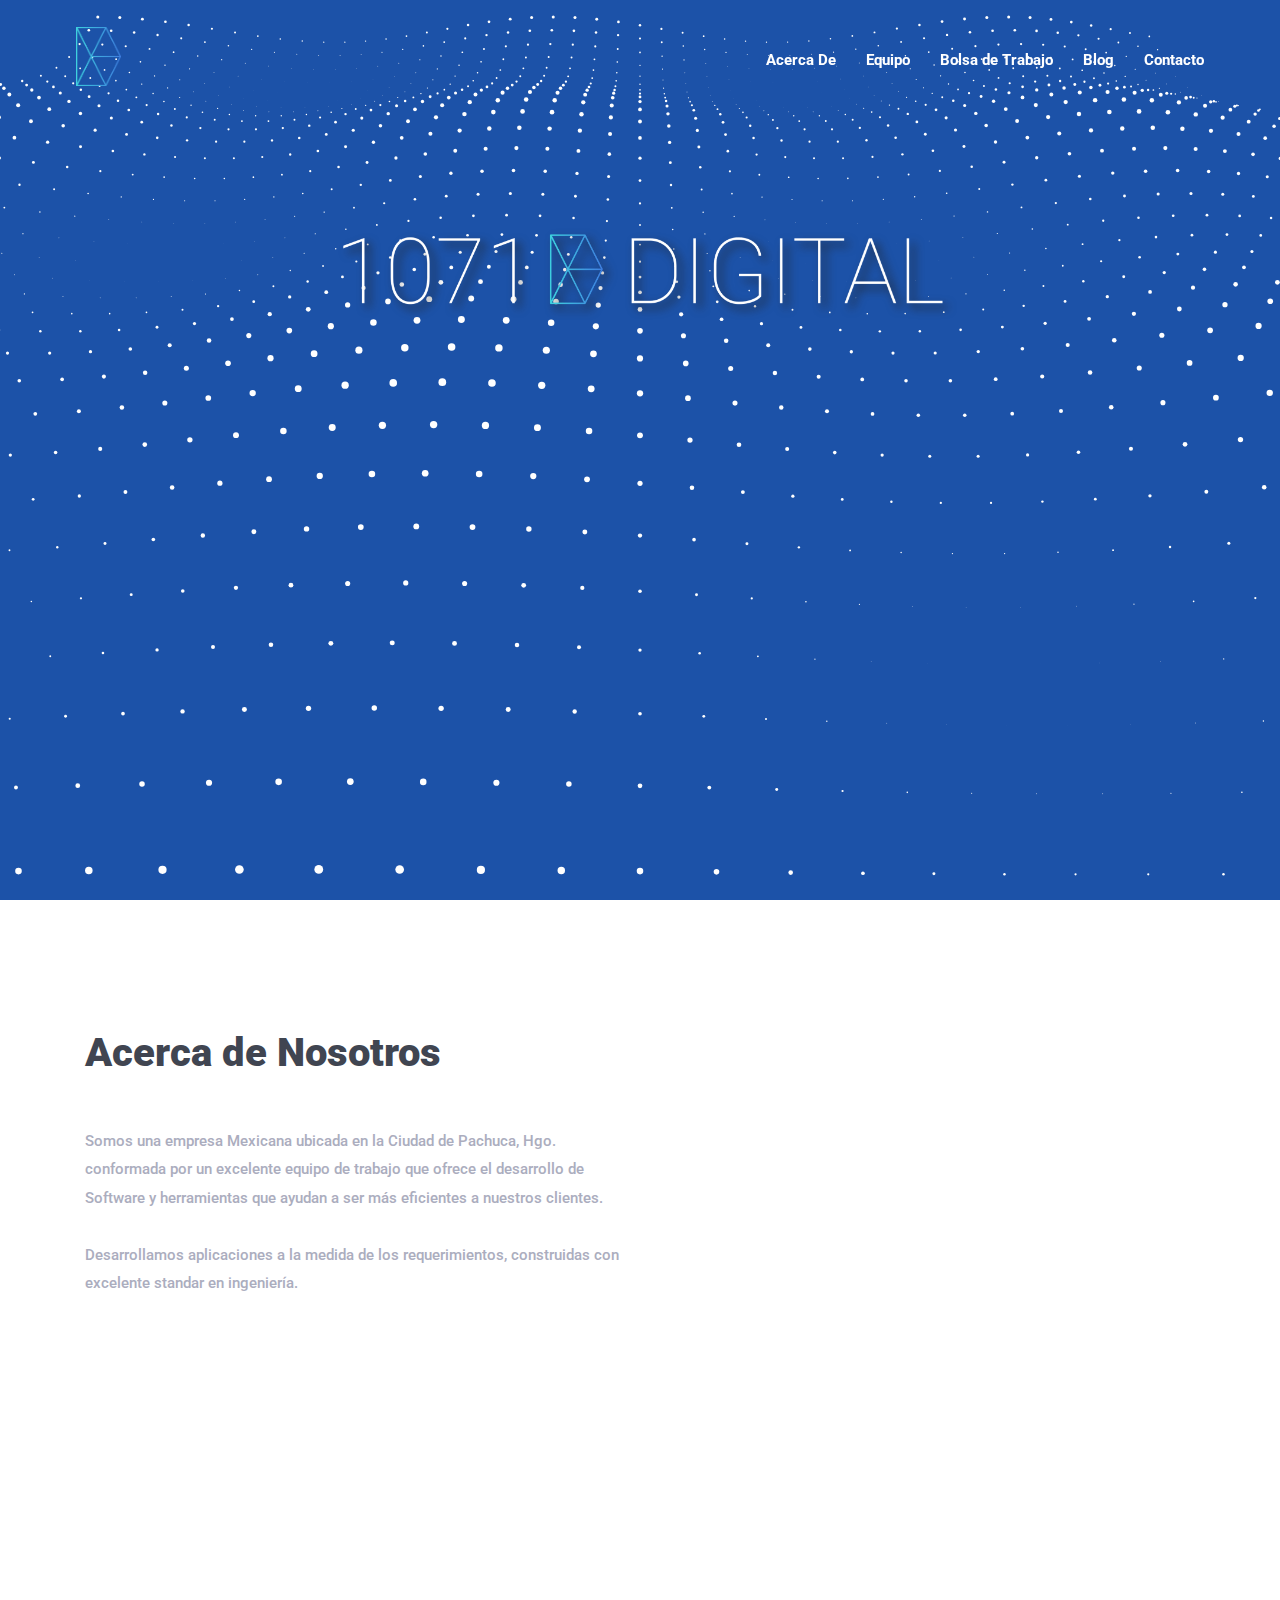
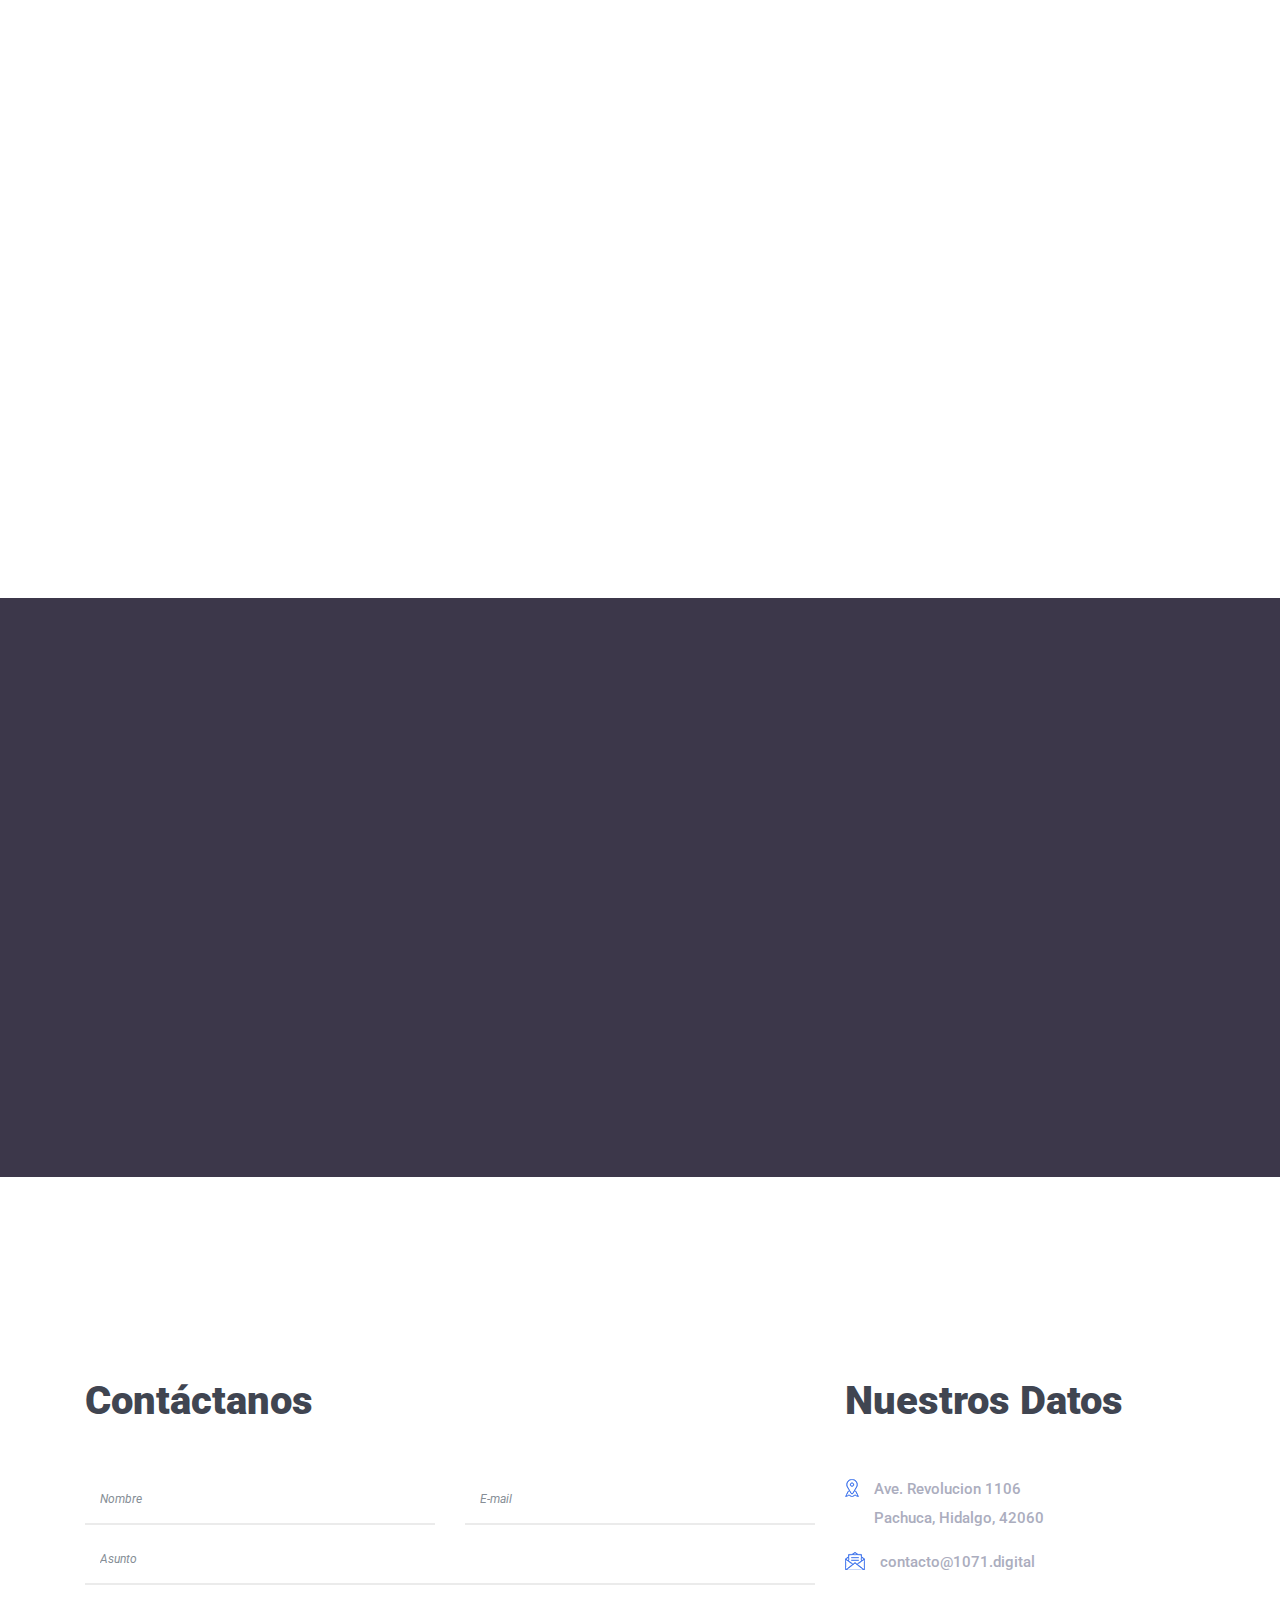
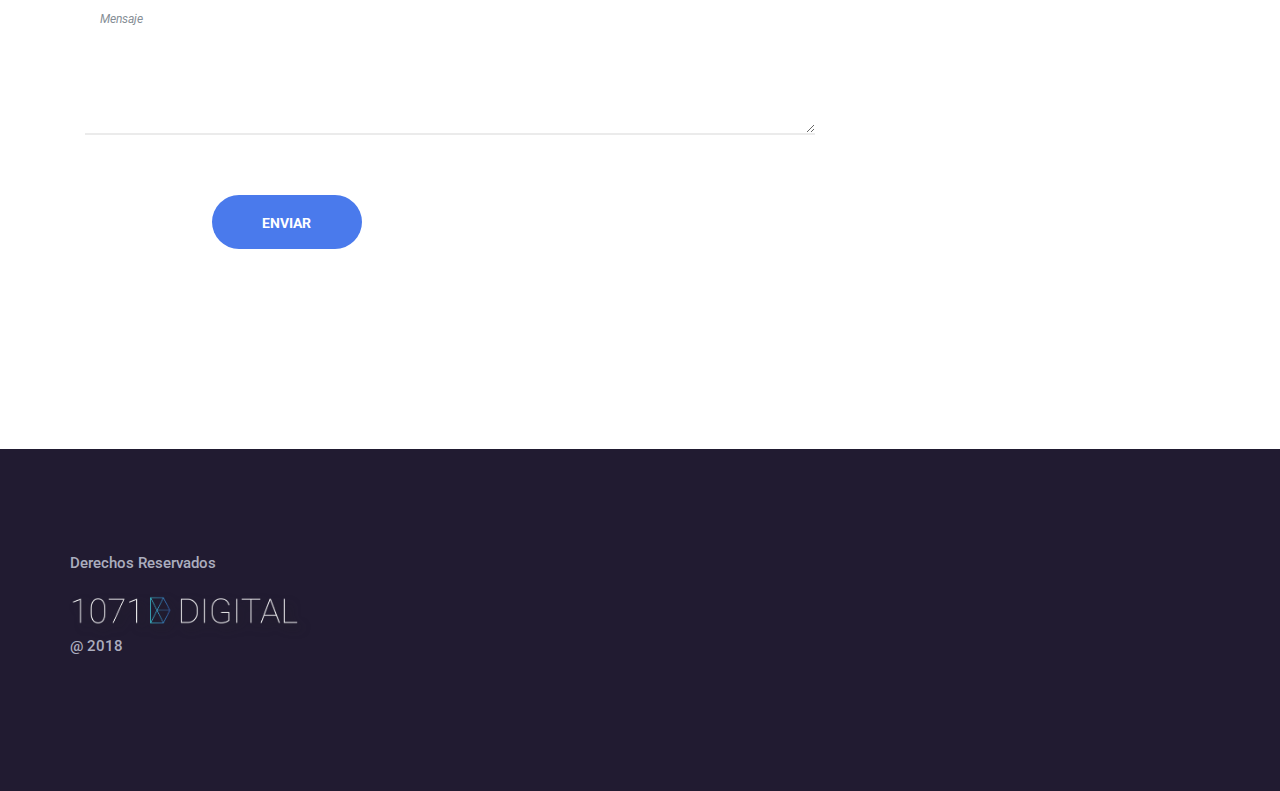
==== commit 539911fa: "Fix space" ====
--- a/index.html
+++ b/index.html
@@ -82,7 +82,7 @@
     <!---  Acerca de -->
 
     <section class="mosh-aboutUs-area section_padding_100_0" id="acerca">
-        <div class="container">
+        <div class="container" style="margin-bottom:5%;">
             <div class="row align-items-center">
                 <div class="col-12 col-md-6">
                     <div class="mosh-about-us-content">
@@ -91,10 +91,9 @@
                             <h2>Acerca de Nosotros</h2>
                         </div>
                         <p>
-                            Somos una empresa Mexicana ubicada en la Ciudad de Pachuca, Hgo. conformada por un excelente equipo de trabajo que ofrece el desarrollo de Software y herramientas que ayudan a ser más eficientes a nuestros clientes. 
-                            <br><br><br>
+                            Somos una empresa Mexicana ubicada en la Ciudad de Pachuca, Hgo. conformada por un excelente equipo de trabajo que ofrece el desarrollo de Software y herramientas que ayudan a ser más eficientes a nuestros clientes. <br><br>
                             Desarrollamos aplicaciones a la medida de los requerimientos, construidas con excelente standar en ingeniería.
-                            <br><br><br>
+                            <br><br>
                         </p>
                         <!-- <a href="#" class="btn mosh-btn mt-50">Read More</a> -->
                     </div>
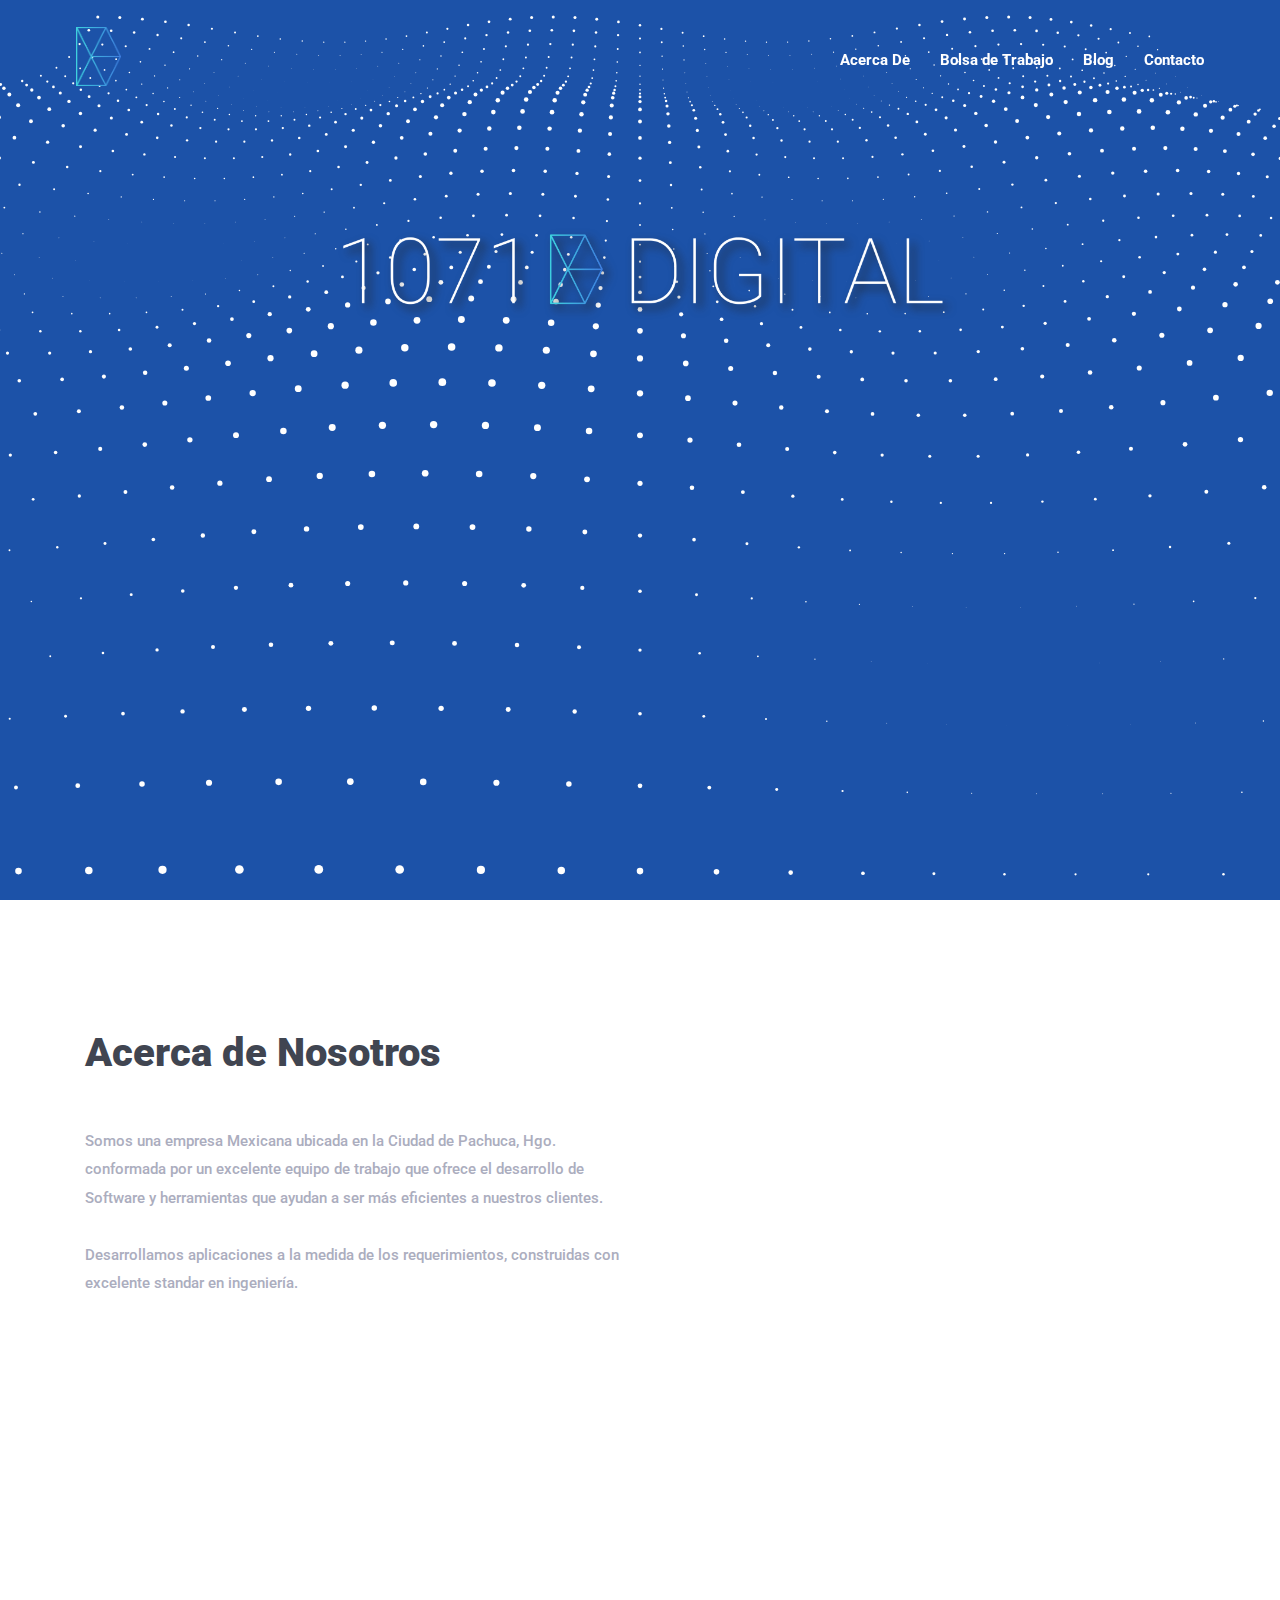
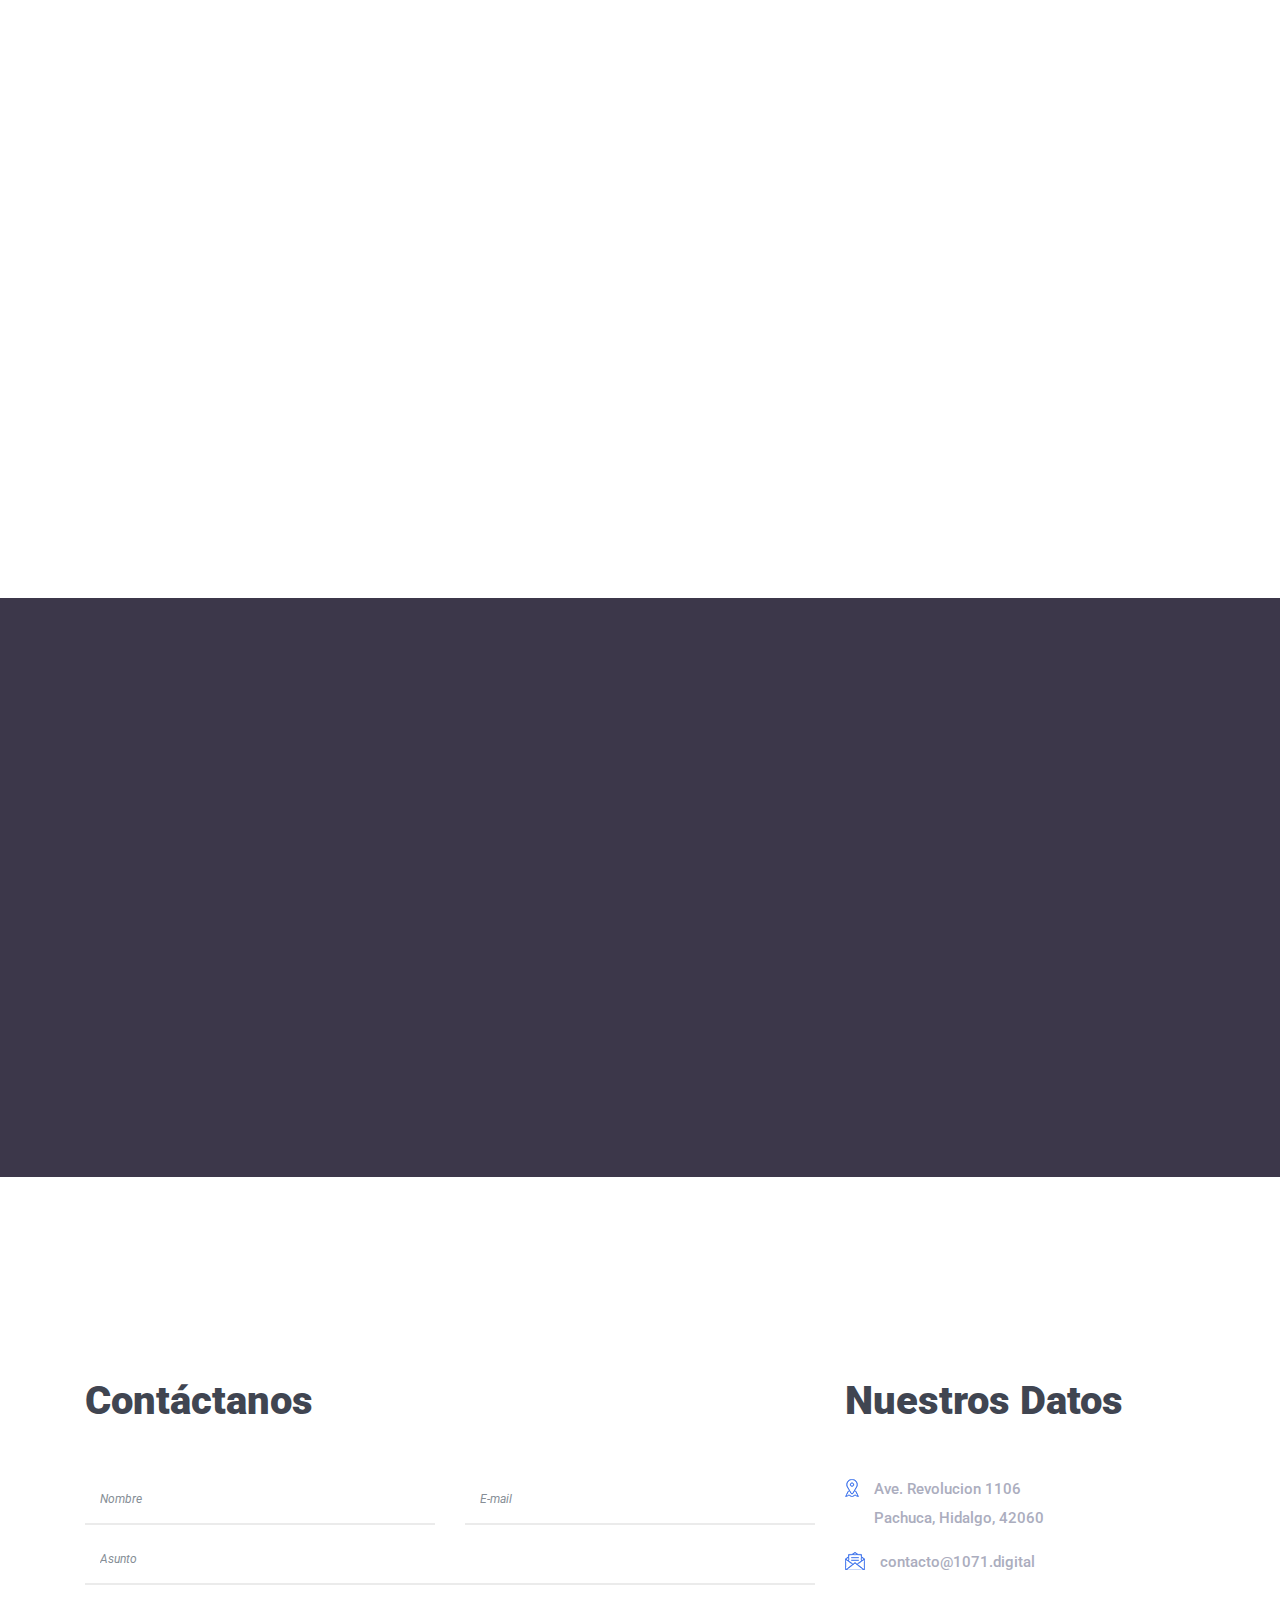
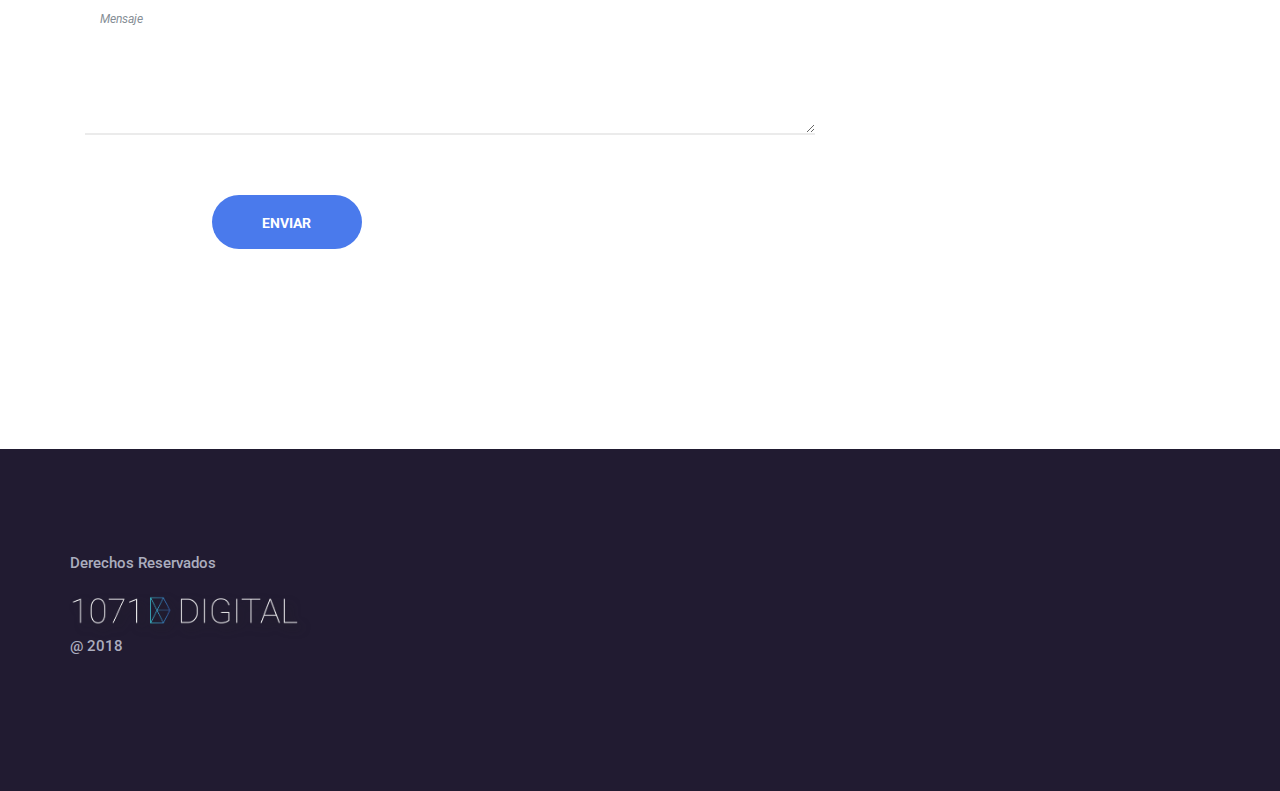
==== commit 835728dd: "Hide team" ====
--- a/index.html
+++ b/index.html
@@ -51,7 +51,7 @@
                                             <ul class="navbar-nav animated" id="nav">
                                                 
                                                 <li class="nav-item"><a class="nav-link" data-link="acerca">Acerca De</a></li>
-                                                <li class="nav-item"><a class="nav-link" data-link="equipo">Equipo</a></li>
+                                                <!-- <li class="nav-item"><a class="nav-link" data-link="equipo">Equipo</a></li> -->
                                                 <li class="nav-item"><a class="nav-link" href="bolsa_trabajo.html">Bolsa de Trabajo</a></li>
                                                 <li class="nav-item"><a class="nav-link" href="blog.html">Blog</a></li>
                                                 <li class="nav-item"><a class="nav-link" data-link="contacto">Contacto</a></li>
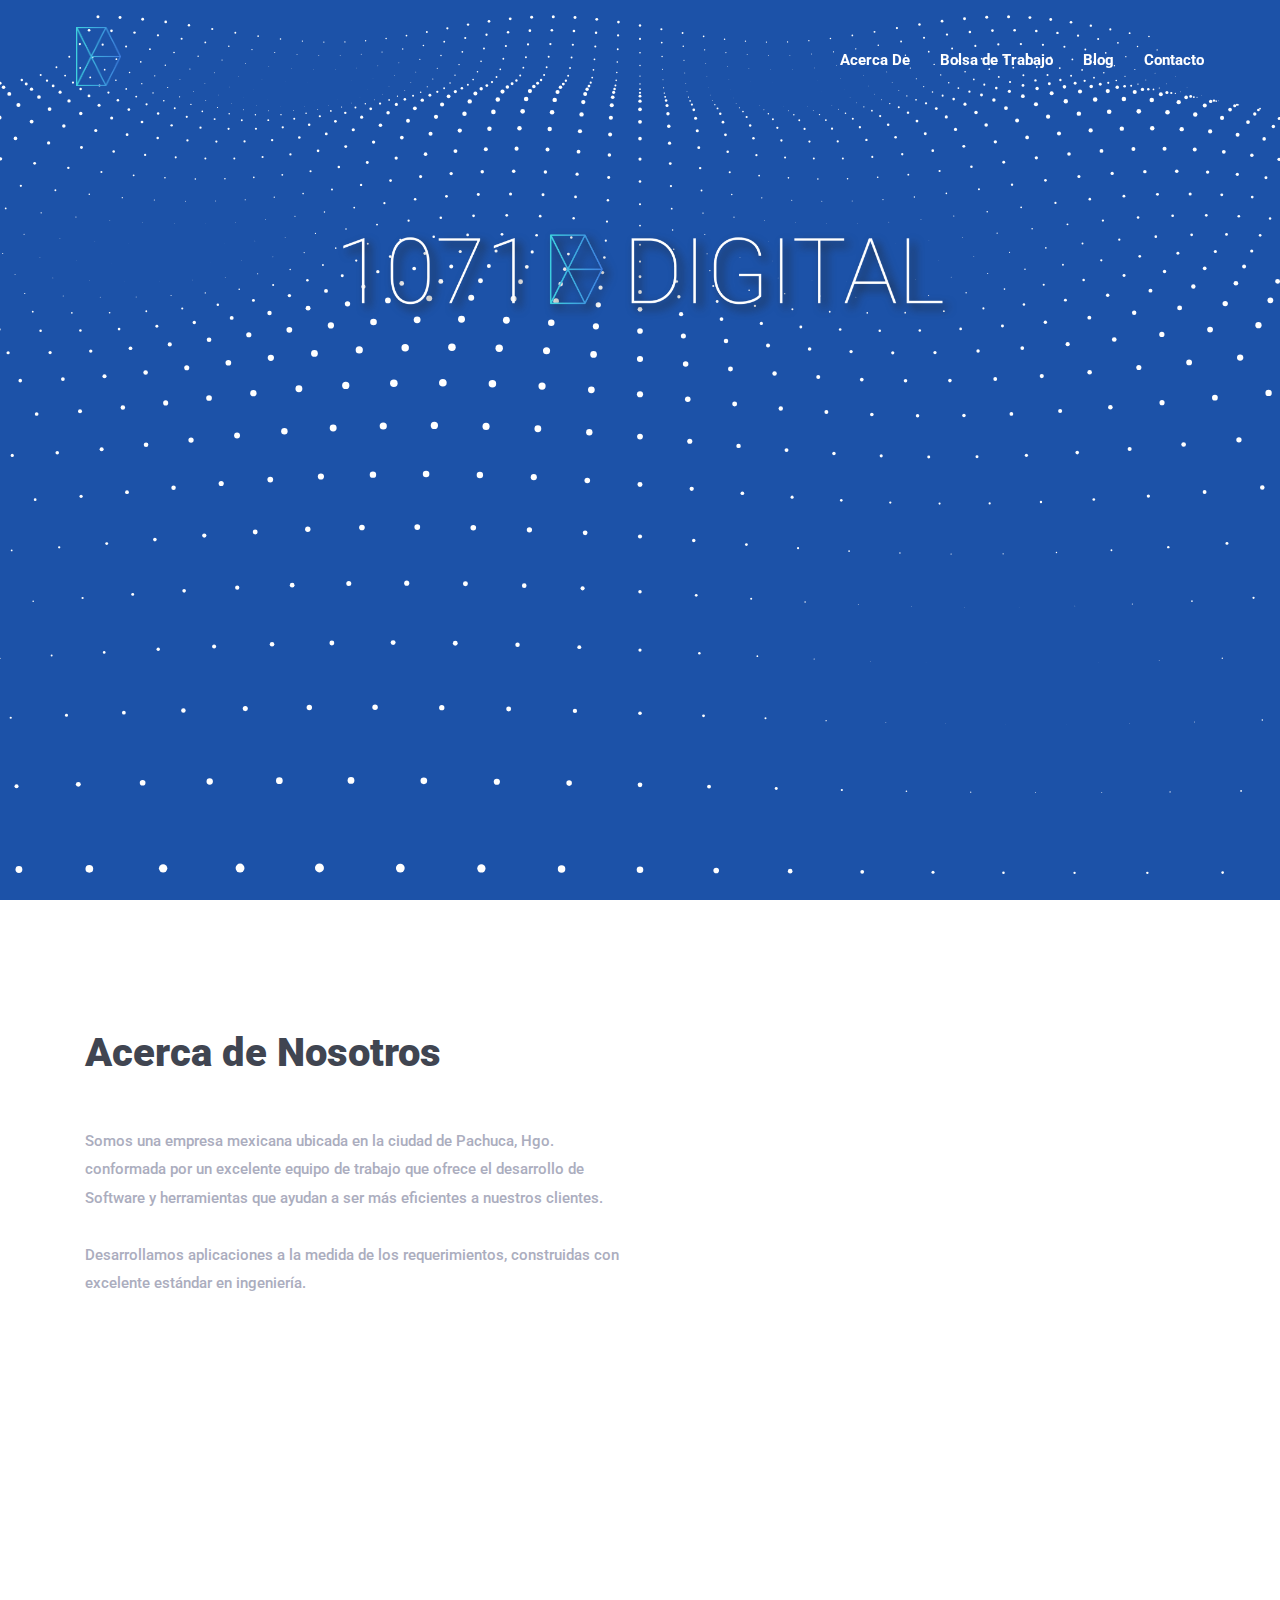
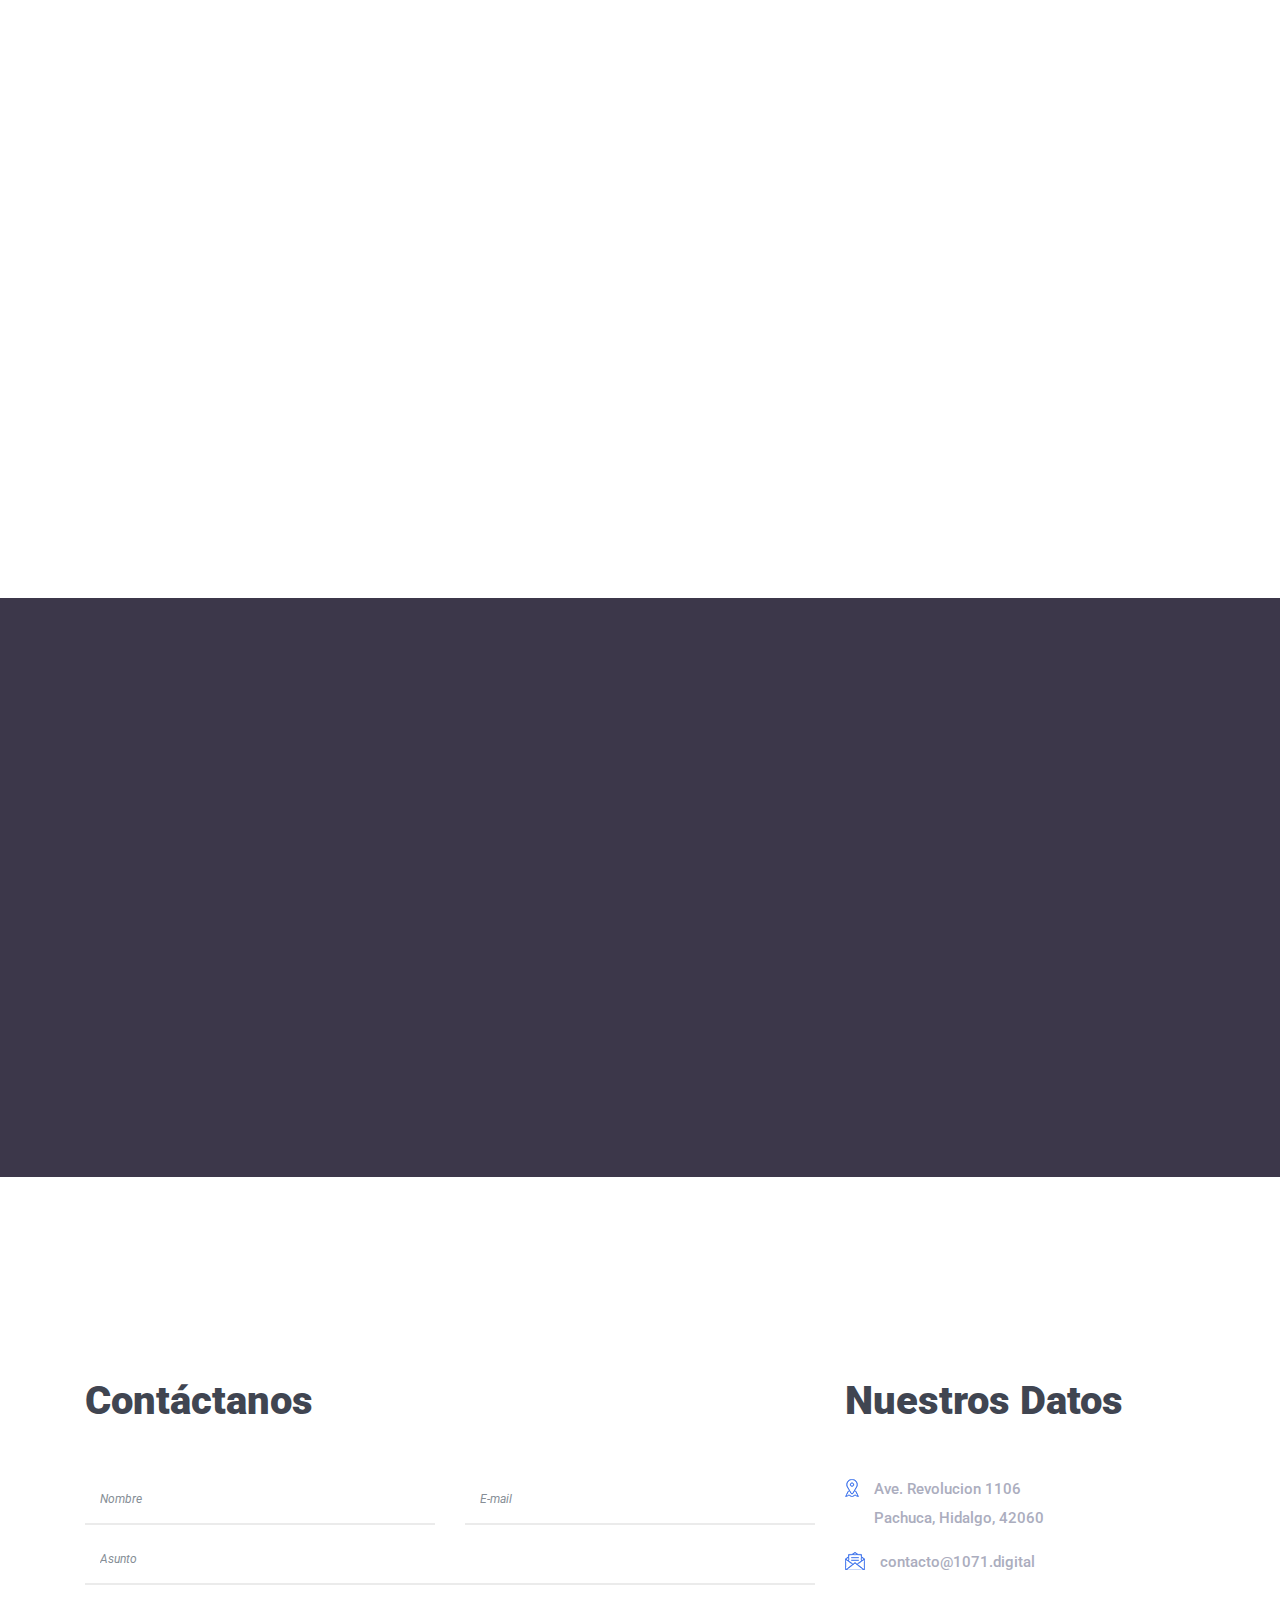
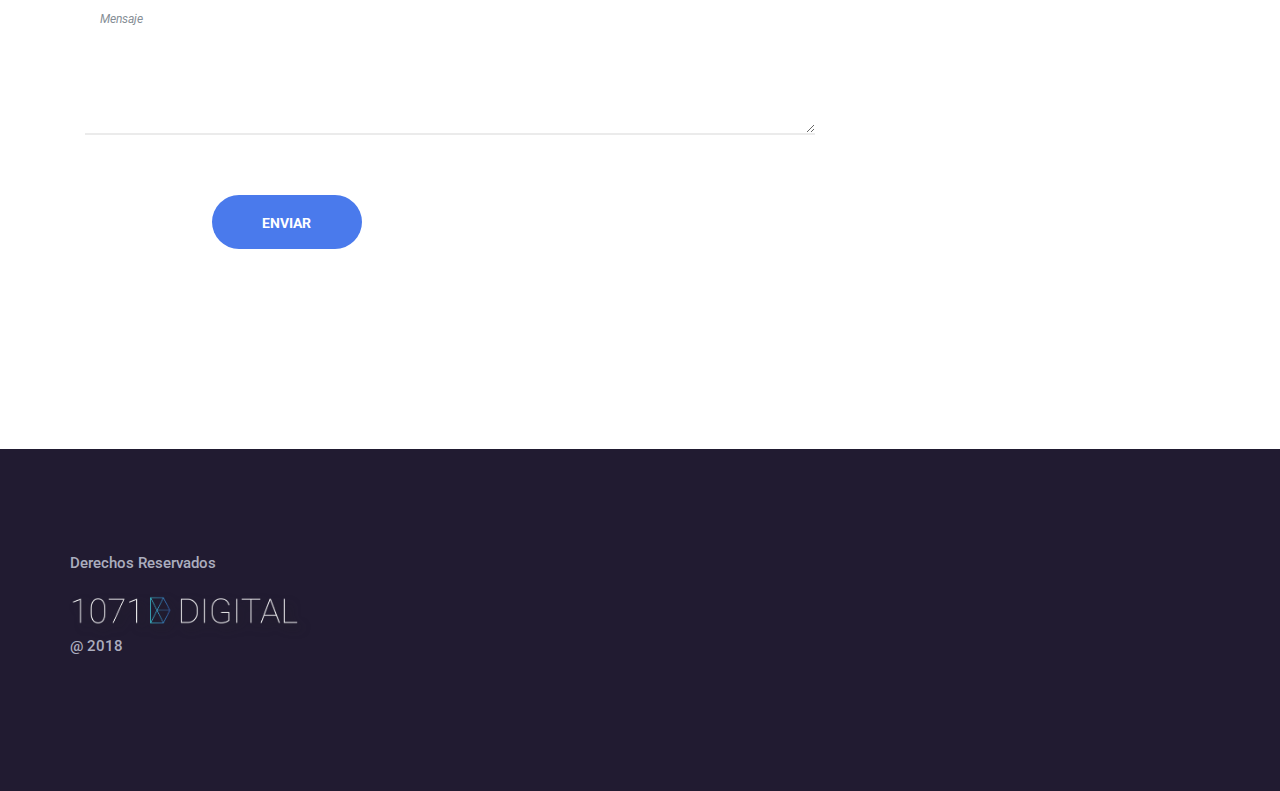
==== commit 18e104ea: "Update index.html" ====
--- a/index.html
+++ b/index.html
@@ -91,8 +91,8 @@
                             <h2>Acerca de Nosotros</h2>
                         </div>
                         <p>
-                            Somos una empresa Mexicana ubicada en la Ciudad de Pachuca, Hgo. conformada por un excelente equipo de trabajo que ofrece el desarrollo de Software y herramientas que ayudan a ser más eficientes a nuestros clientes. <br><br>
-                            Desarrollamos aplicaciones a la medida de los requerimientos, construidas con excelente standar en ingeniería.
+                            Somos una empresa mexicana ubicada en la ciudad de Pachuca, Hgo. conformada por un excelente equipo de trabajo que ofrece el desarrollo de Software y herramientas que ayudan a ser más eficientes a nuestros clientes. <br><br>
+                            Desarrollamos aplicaciones a la medida de los requerimientos, construidas con excelente estándar en ingeniería.
                             <br><br>
                         </p>
                         <!-- <a href="#" class="btn mosh-btn mt-50">Read More</a> -->
--- a/style_v2.css
+++ b/style_v2.css
@@ -22,12 +22,24 @@
      max-width: 50%;
       max-height: 6em;
   }
+  #imagen1{
+    	height: 68em !important;
+  }
+  	#imagen2{
+  		height: 68em !important;
+  	}
 
 @media (max-width: 768px){
 
     .nav-logo{
     display: none;
+}
+    #imagen1{
+    	height: 20em !important;
   }
+  	#imagen2{
+  		display: none;
+  	}
 
 }
 
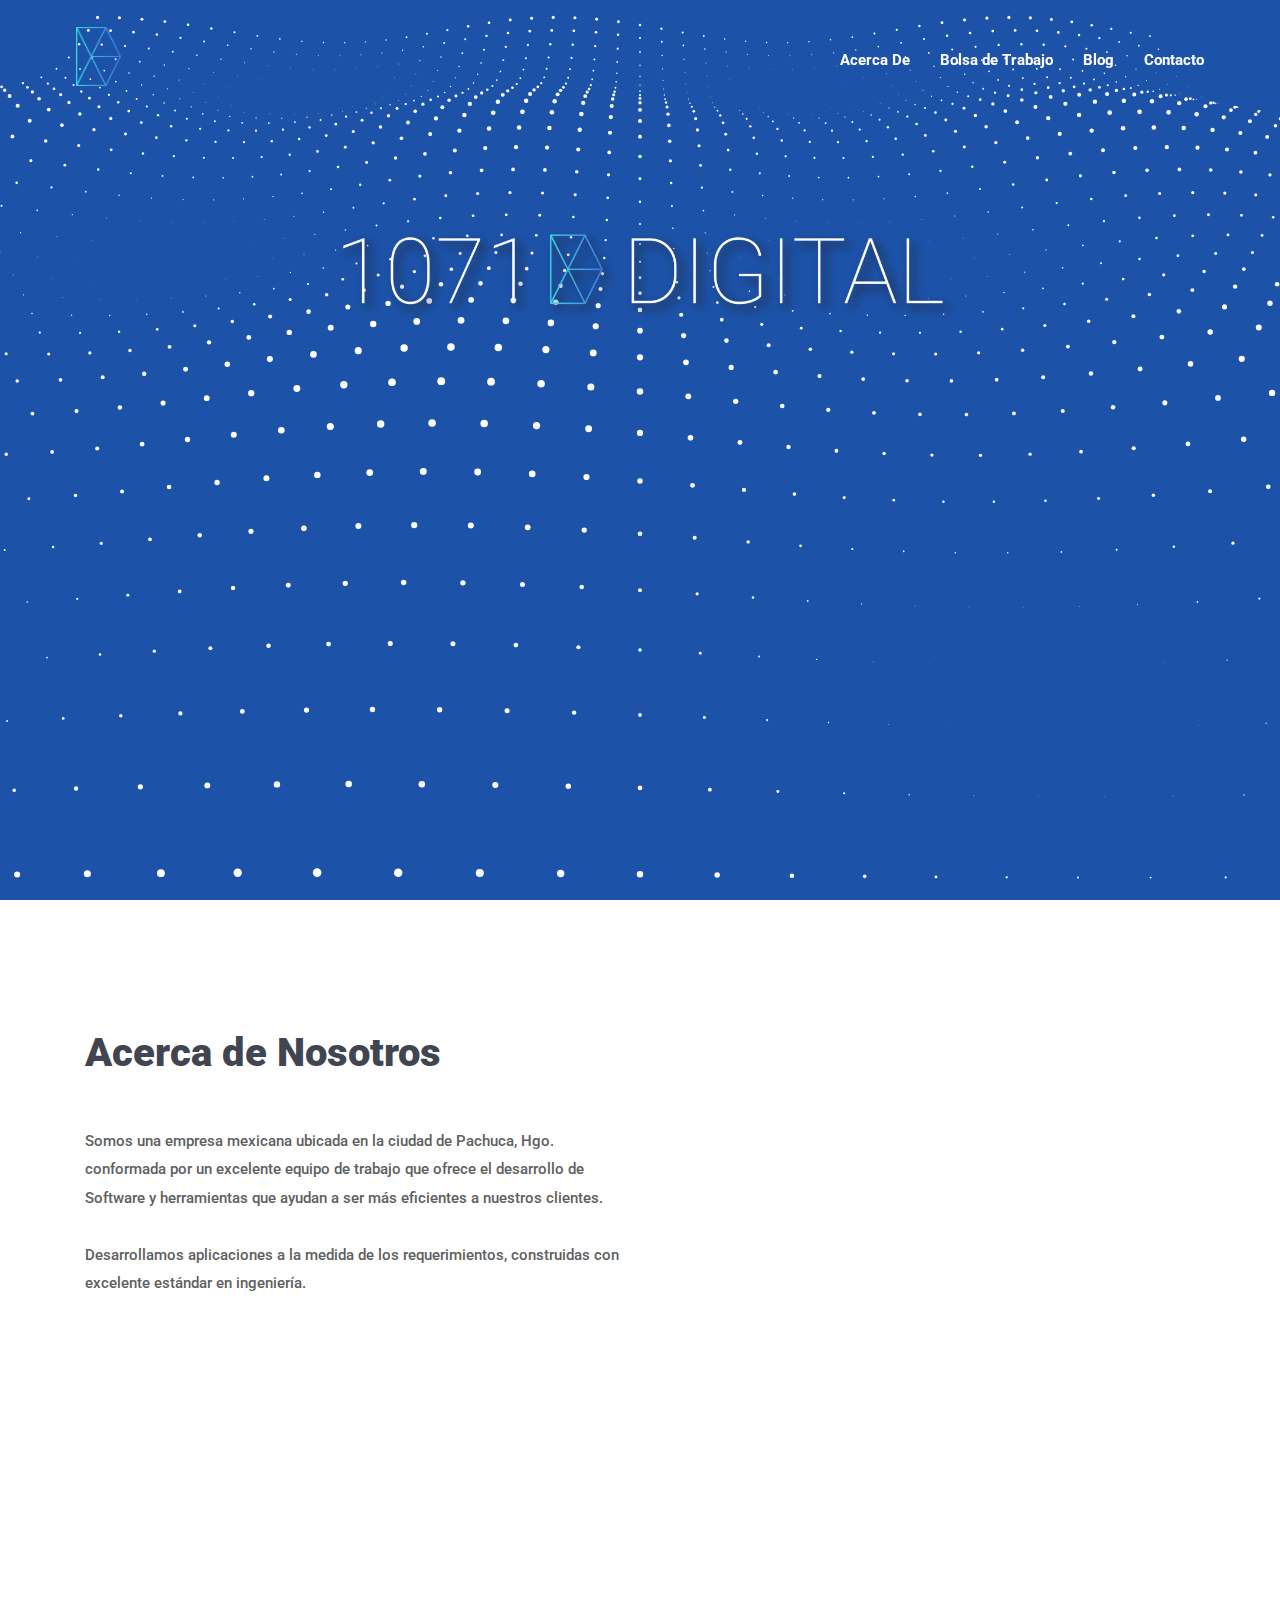
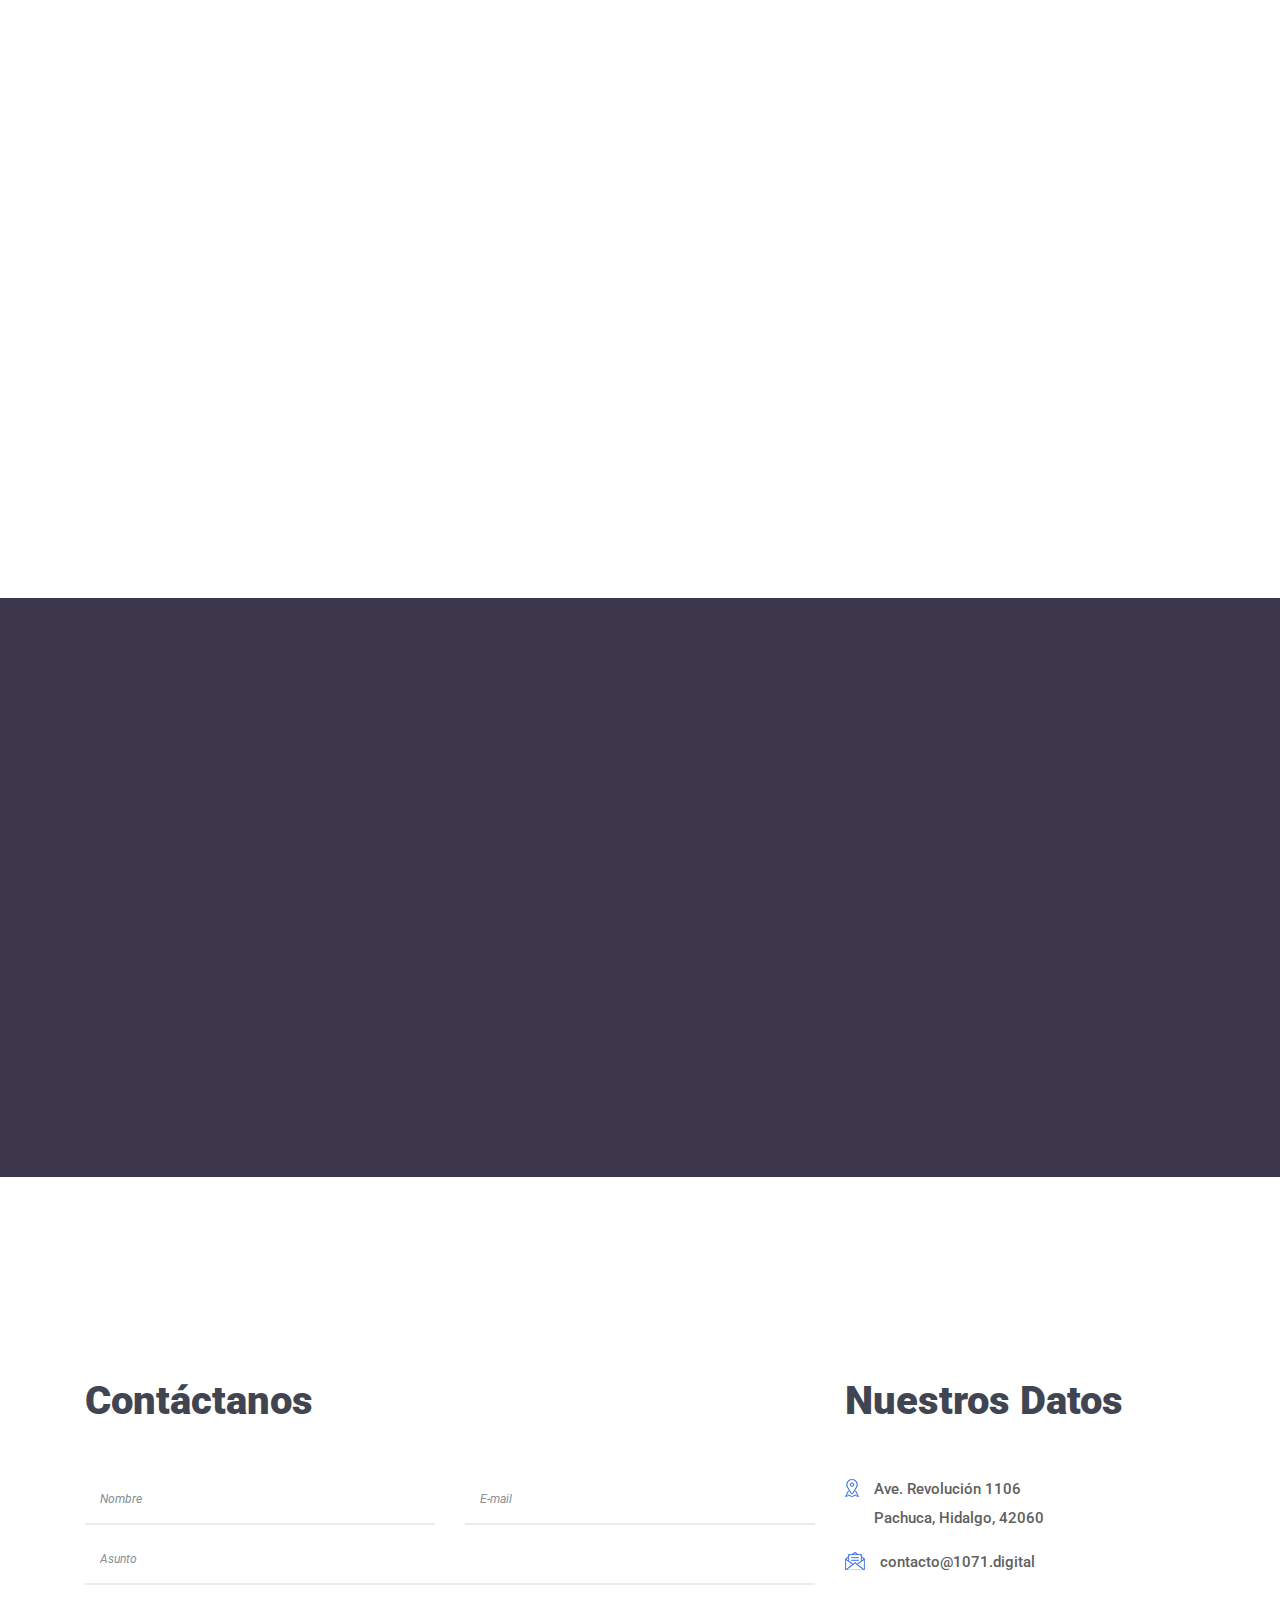
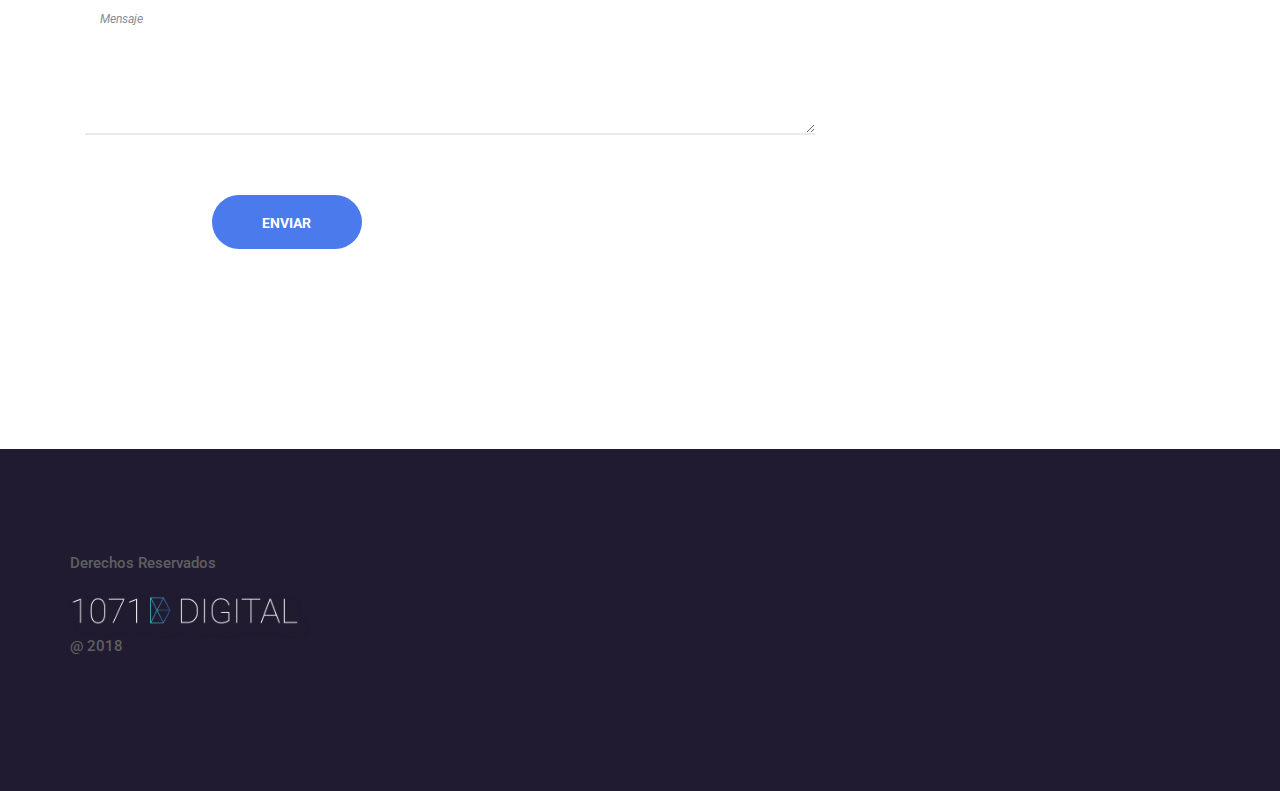
==== commit cac0ae9b: "Update index.html" ====
--- a/index.html
+++ b/index.html
@@ -198,7 +198,7 @@
                             <div class="contact-icon mr-15">
                                 <img src="img/core-img/map.png" alt="">
                             </div>
-                            <p>Ave. Revolucion 1106 <br> Pachuca, Hidalgo, 42060</p>
+                            <p>Ave. Revolución 1106 <br> Pachuca, Hidalgo, 42060</p>
                         </div>
                        
                         <div class="single-contact-info d-flex">
--- a/style.css
+++ b/style.css
@@ -60,7 +60,7 @@
 
 p {
     font-family: 'Roboto', sans-serif;
-    color: #abadbe;
+    color: #5f5f5f;
     font-size: 15px;
     font-weight: 500;
     margin-top: 0;
@@ -1728,4 +1728,4 @@
 
 /* --------------------------------
 ============= The End =============
----------------------------------*/+---------------------------------*/
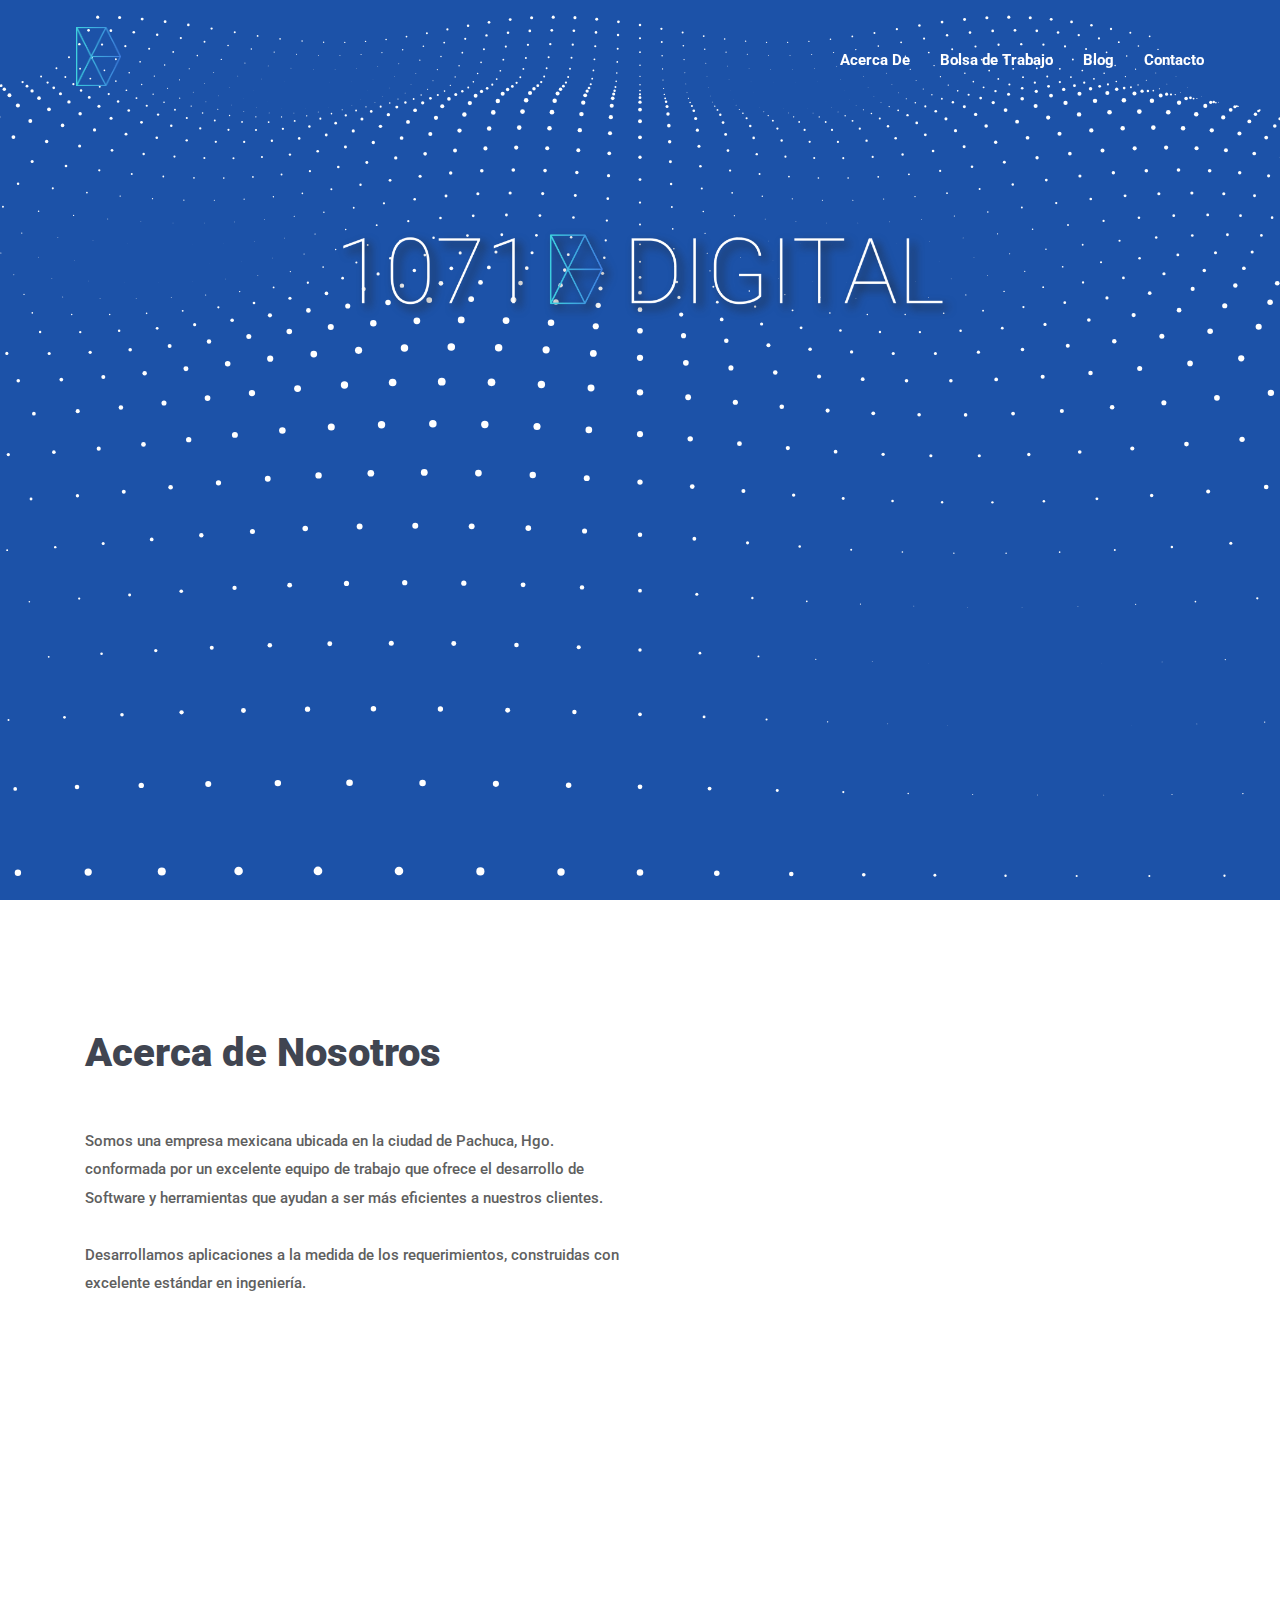
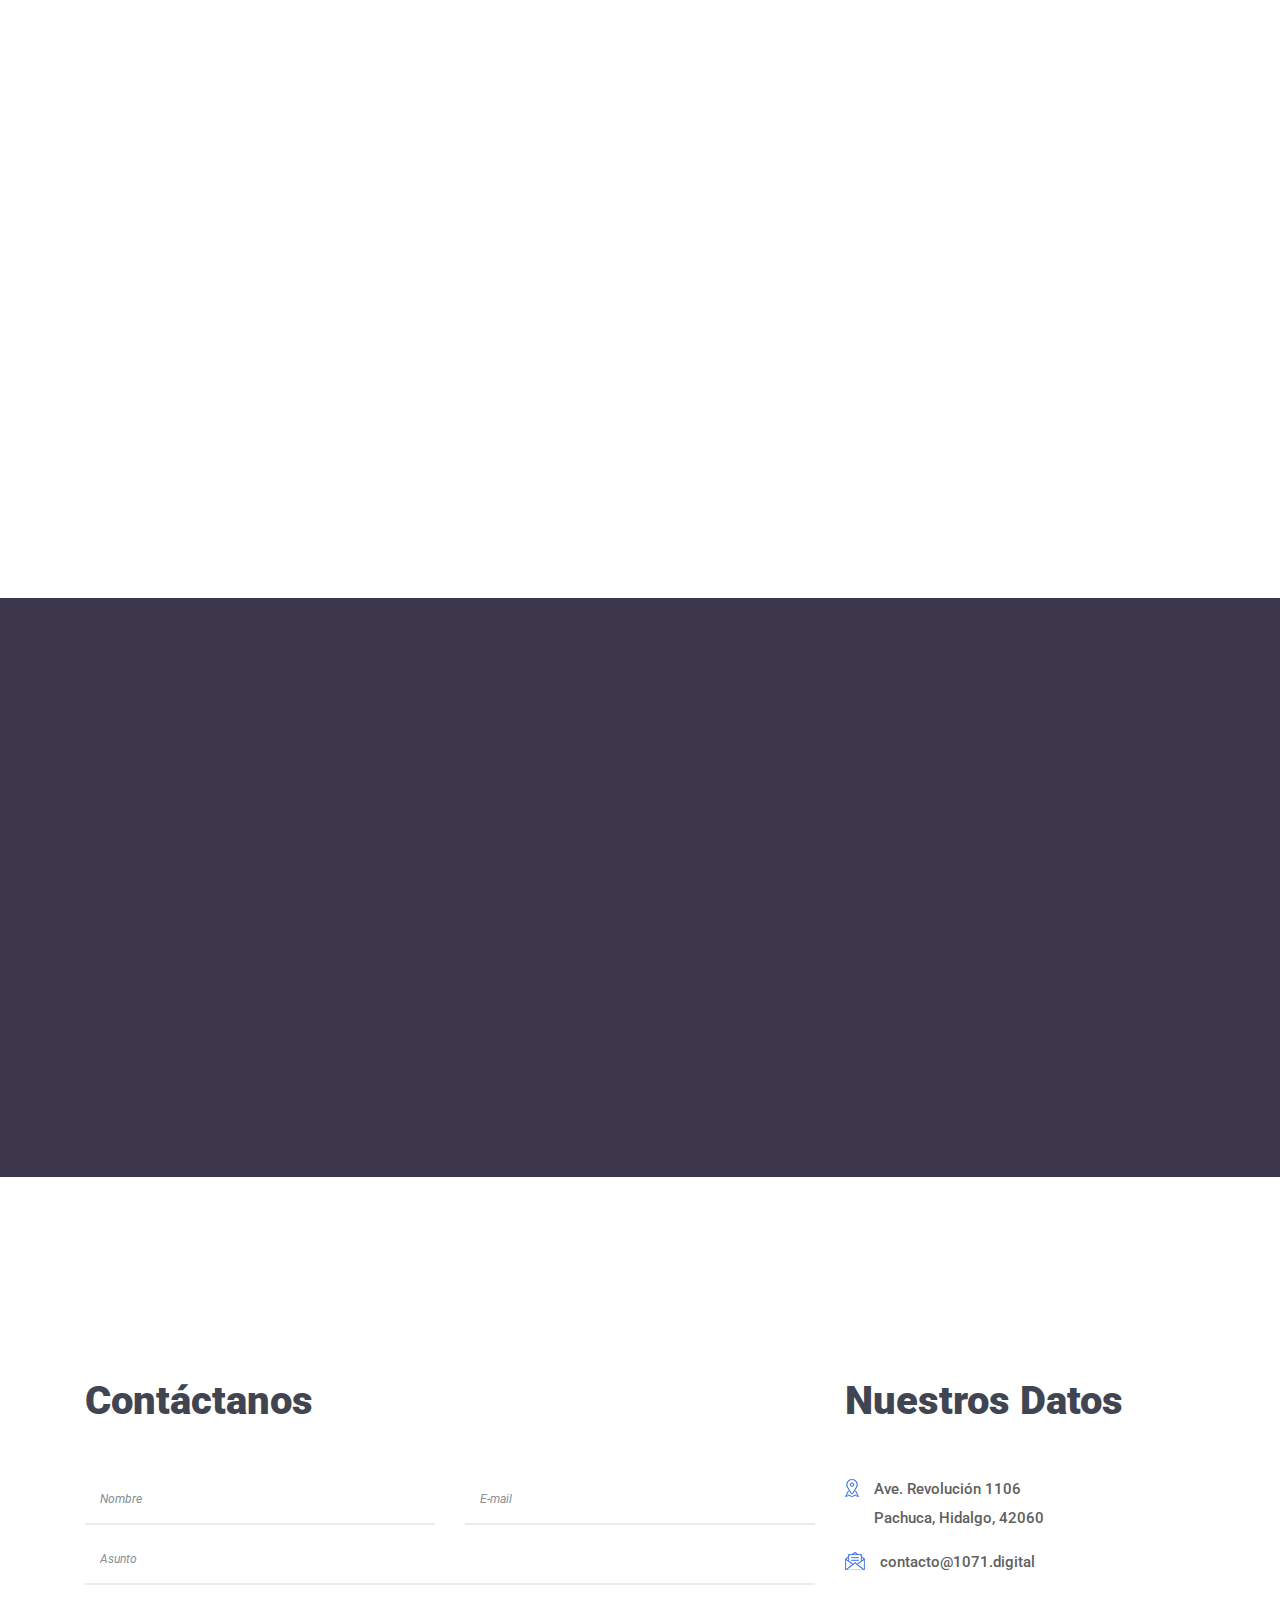
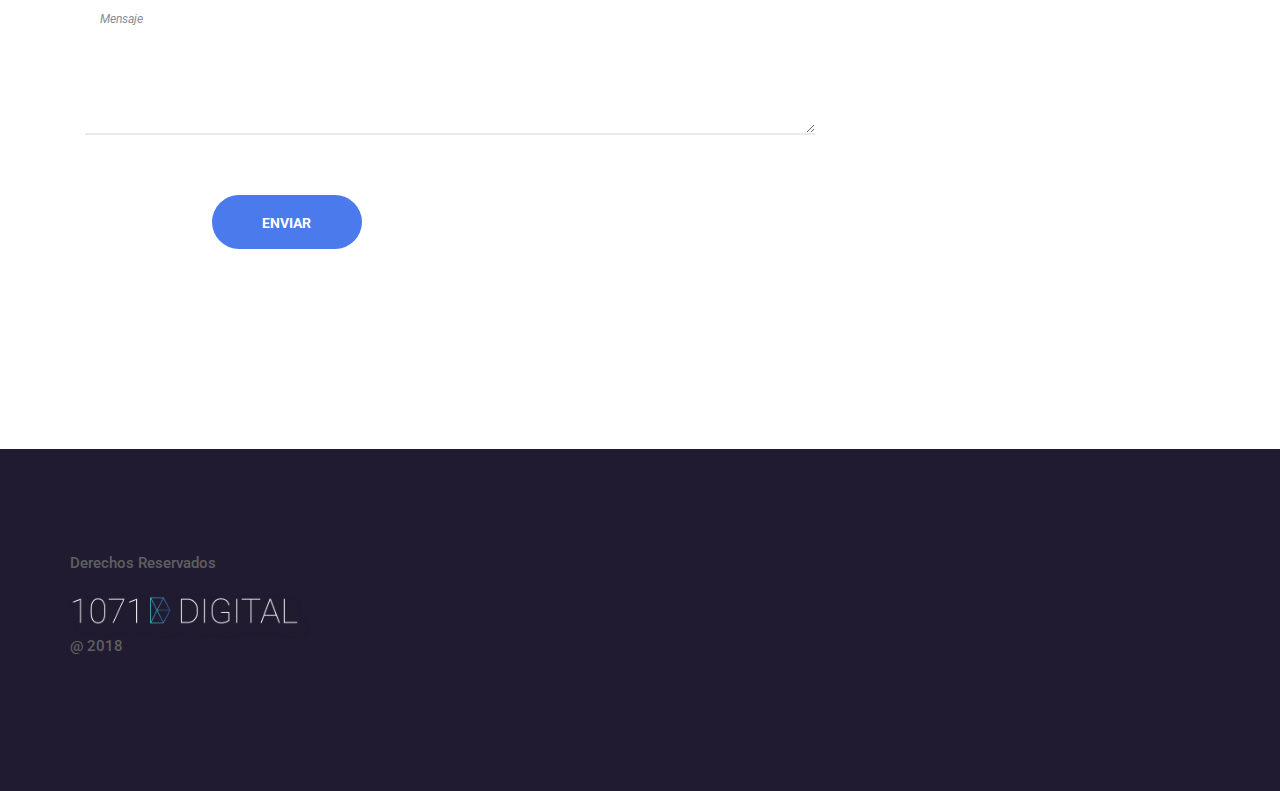
==== commit bf5da5ae: "Update index.html" ====
--- a/index.html
+++ b/index.html
@@ -124,7 +124,7 @@
                                 <!-- <p>_________________</p> -->
                                 <h2>Bolsa de trabajo</h2>
                             </div>
-                            <p>En 1071 Digital buscamos crecer y hacer un equipo de trabajo que lleve nuestraa filosofía a nuevos niveles, conoce nuestras vacantes y envía tus datos para formar parte de nuestro equipo</p>
+                            <p>En 1071 Digital buscamos crecer y hacer un equipo de trabajo que lleve nuestra filosofía a nuevos niveles, conoce nuestras vacantes y envía tus datos para formar parte de nuestro equipo</p>
                             <div class="ceo-meta-data d-flex align-items-center mt-50">
                                  <a href="bolsa_trabajo.html" class="btn mosh-btn">Forma parte del equipo</a>
                                
--- a/style.css
+++ b/style.css
@@ -1067,12 +1067,15 @@
     margin-bottom: 50px;
 }
 
+
+
 .few-words-text .section-heading h2 {
     color: #fff;
 }
 
 .few-words-text > p {
     margin-bottom: 0;
+    color: white;
 }
 
 .ceo-meta-data .ceo-thumb {
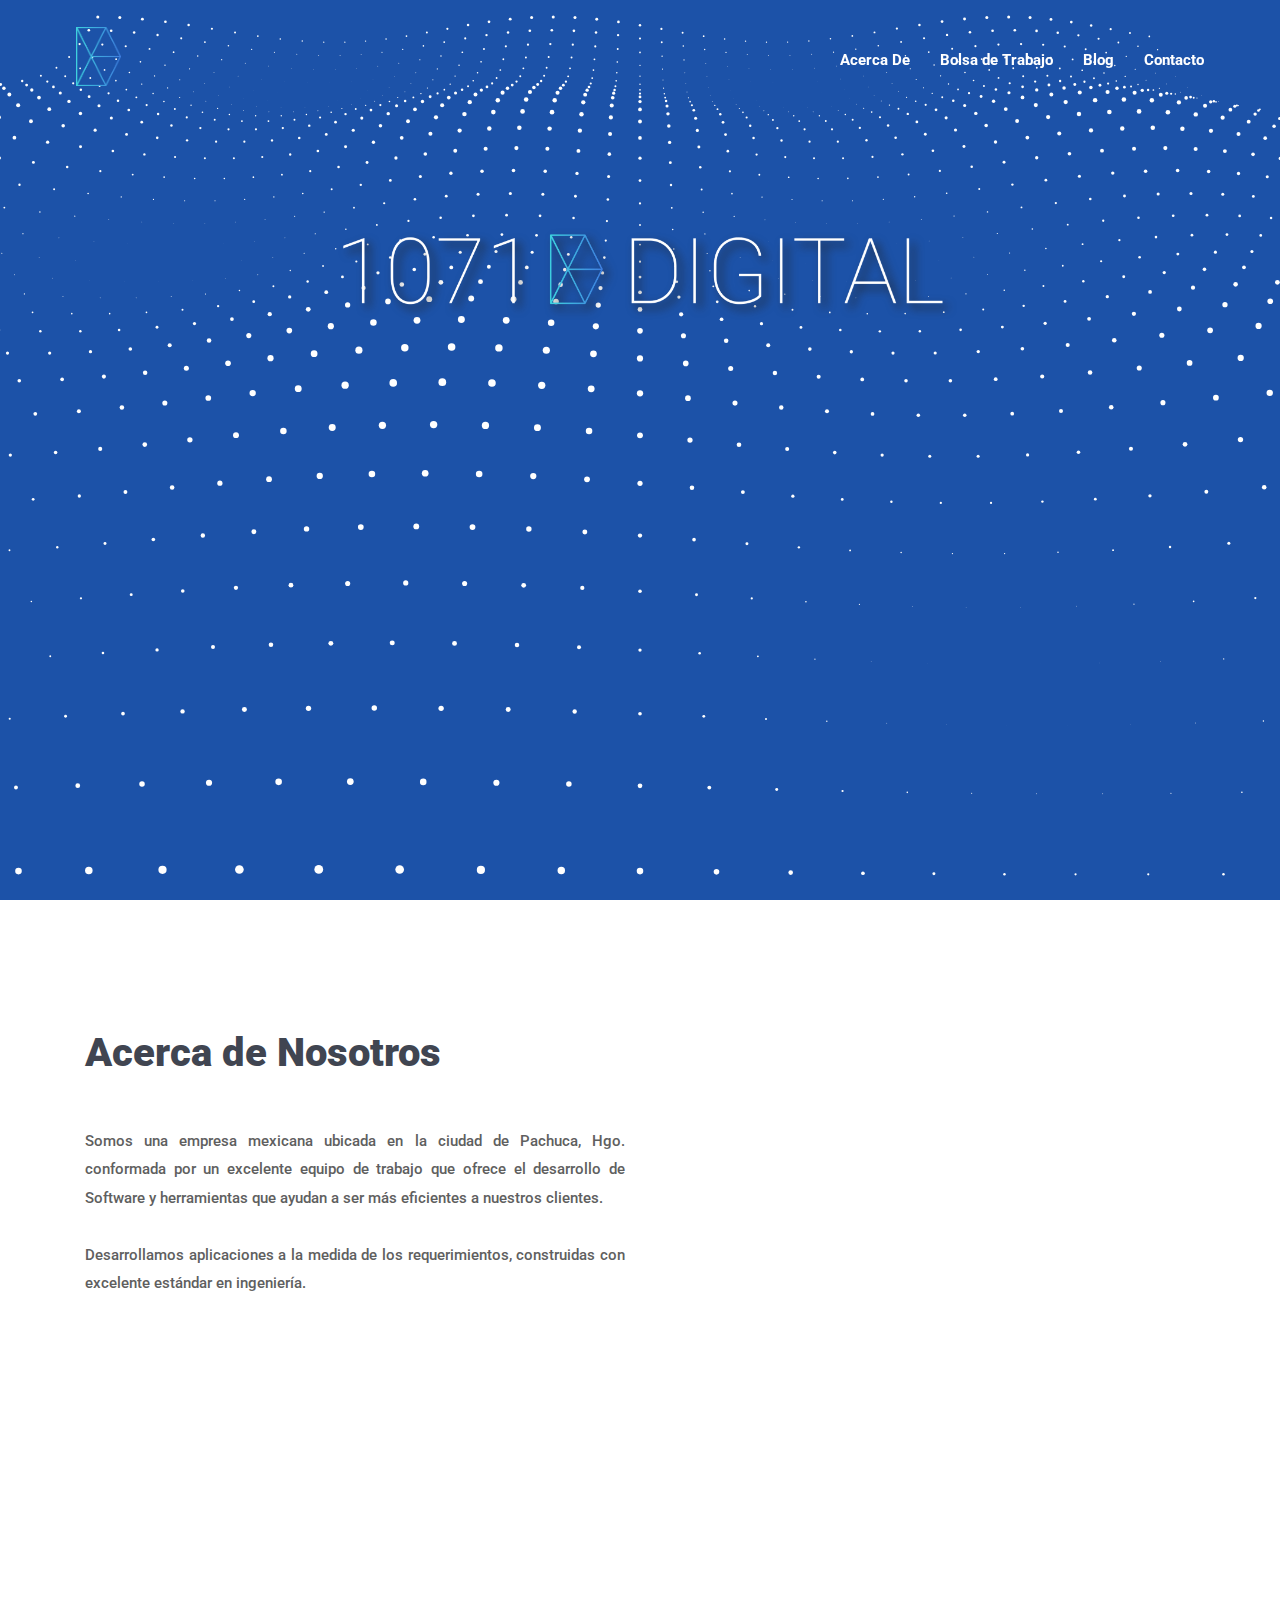
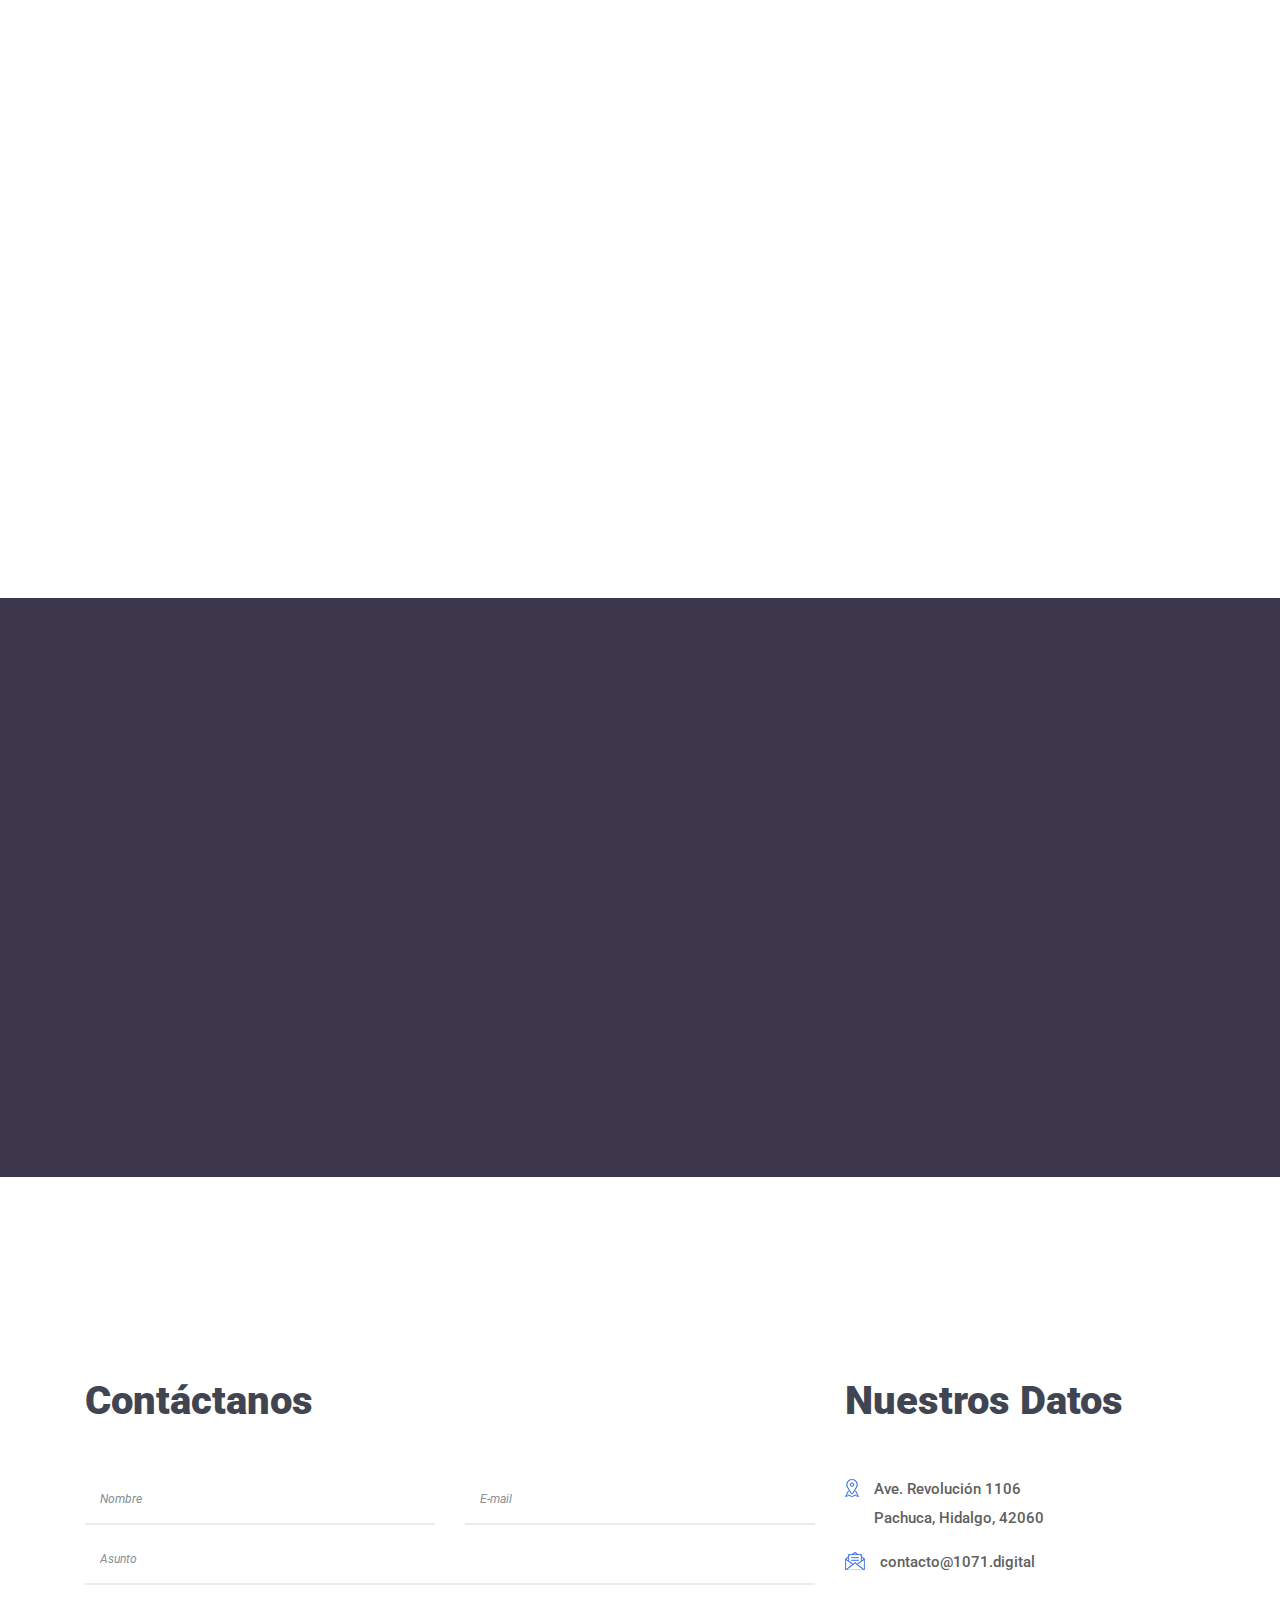
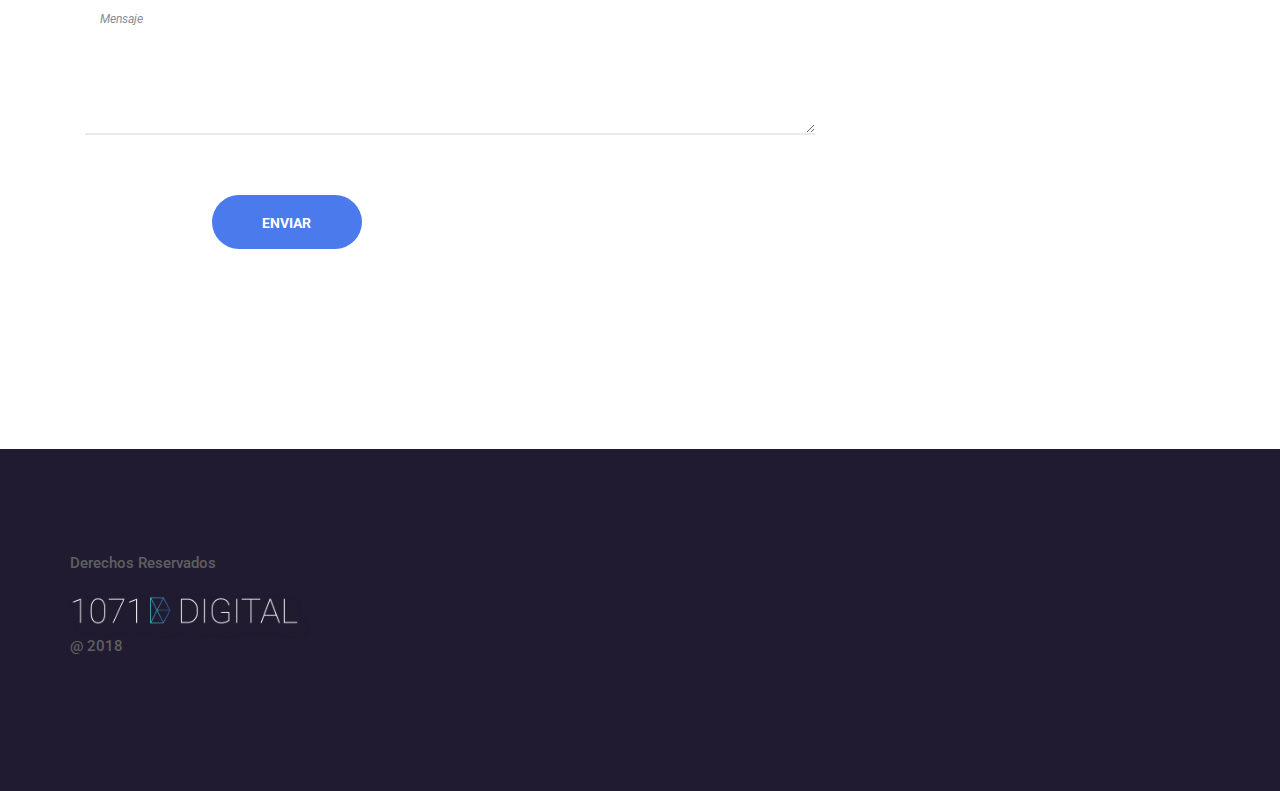
==== commit 2adb8346: "Update index.html" ====
--- a/index.html
+++ b/index.html
@@ -148,7 +148,7 @@
                 <div class="col-12">
                     <div class="cta-content text-center wow fadeIn" data-wow-delay="0.2s">
                         <div class="section-heading">
-                            <p>Entérate sobre noticias e historias relevantes que nos mueven</p>
+                            <p style="text-align:center;">Entérate sobre noticias e historias relevantes que nos mueven</p>
                             <h2>Visita nuestro Blog</h2>
                             <a href="blog.html" class="btn mosh-btn">Ir</a>
                         </div>
--- a/style.css
+++ b/style.css
@@ -65,6 +65,7 @@
     font-weight: 500;
     margin-top: 0;
     line-height: 1.9;
+    text-align: justify;
 }
 
 ul,
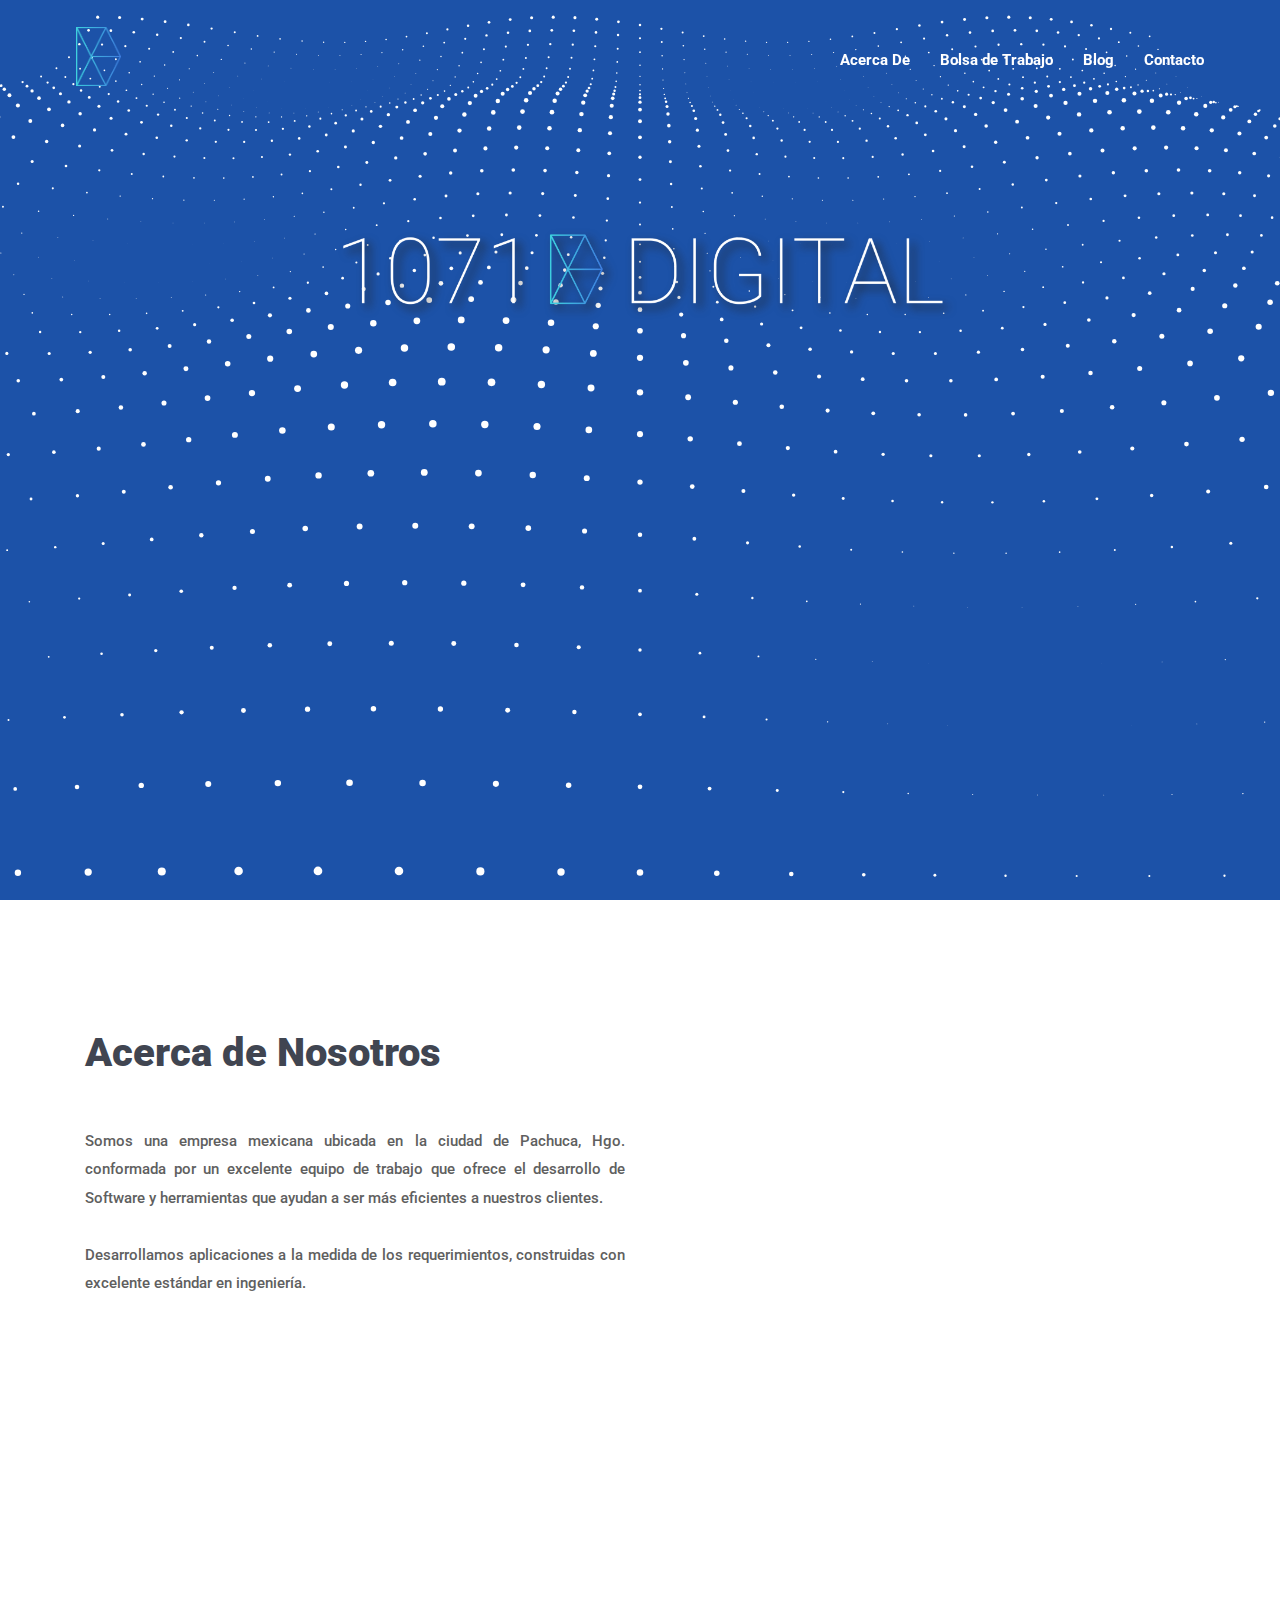
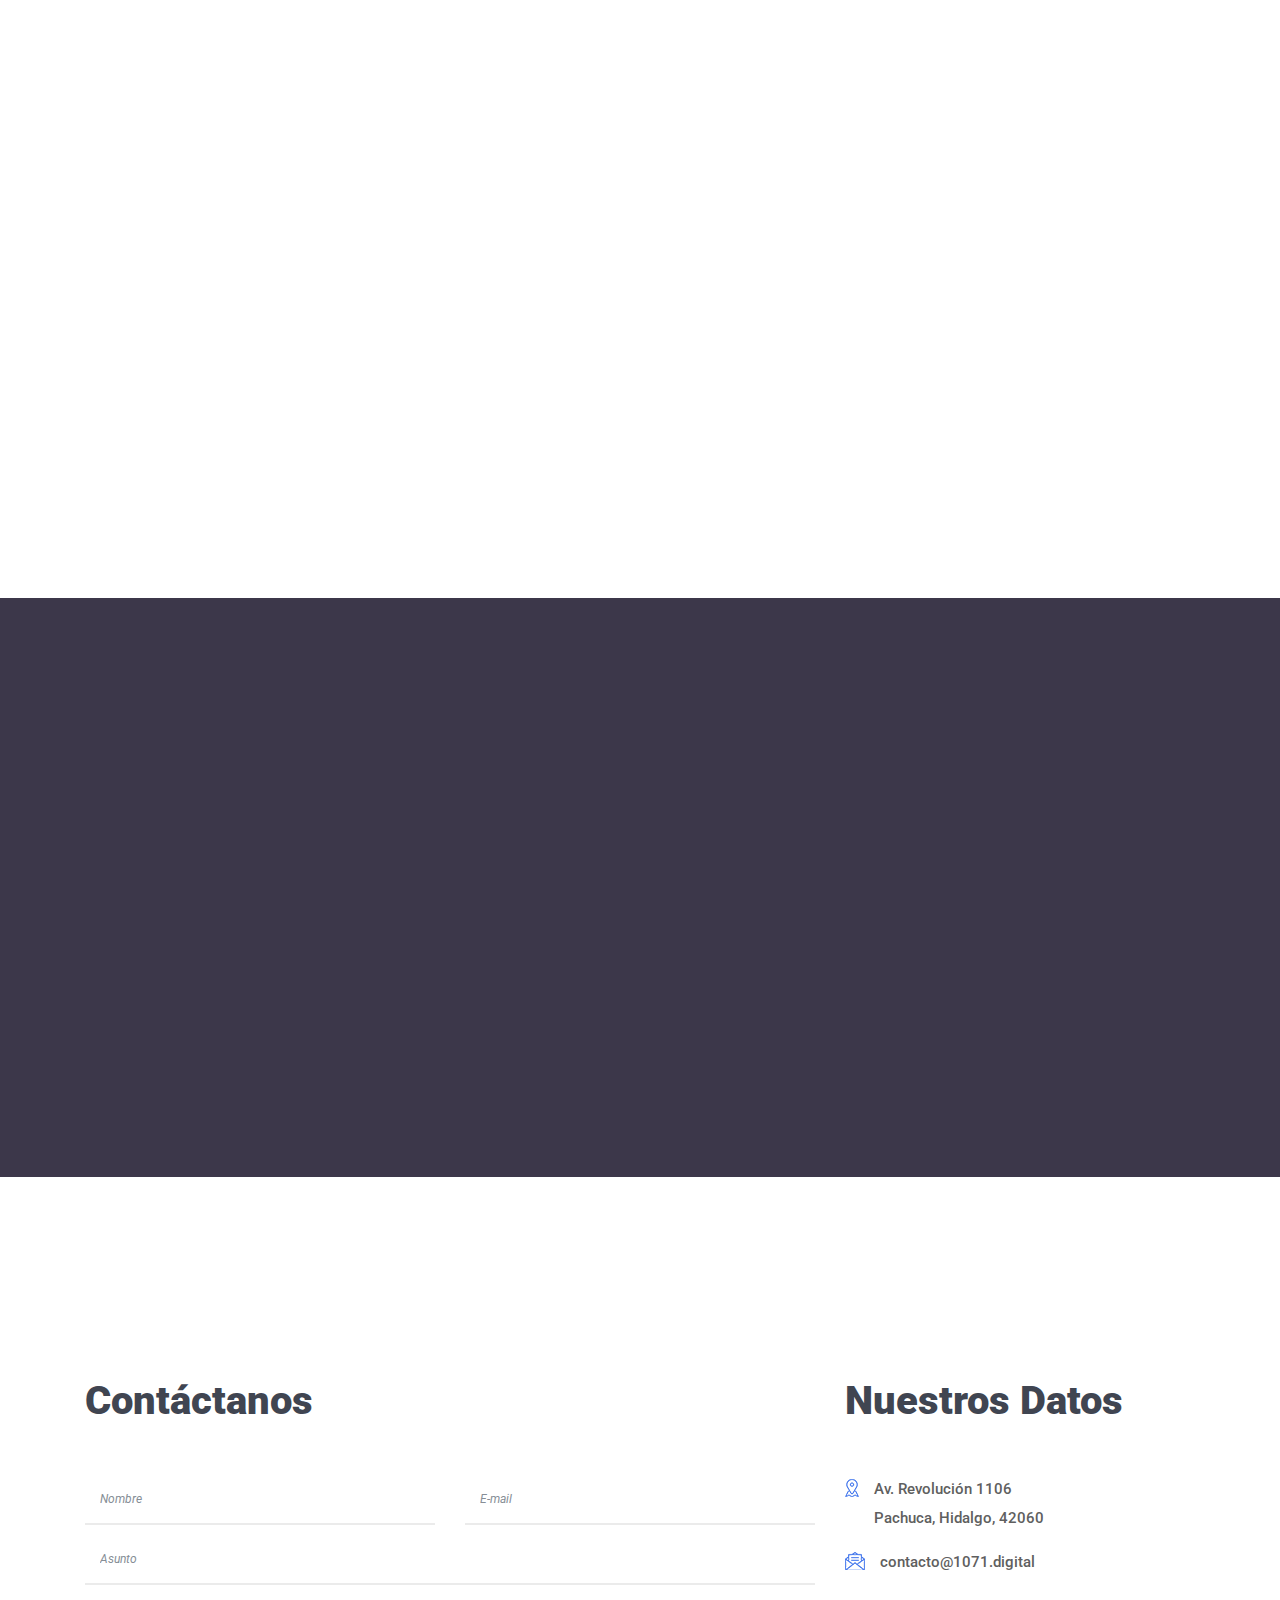
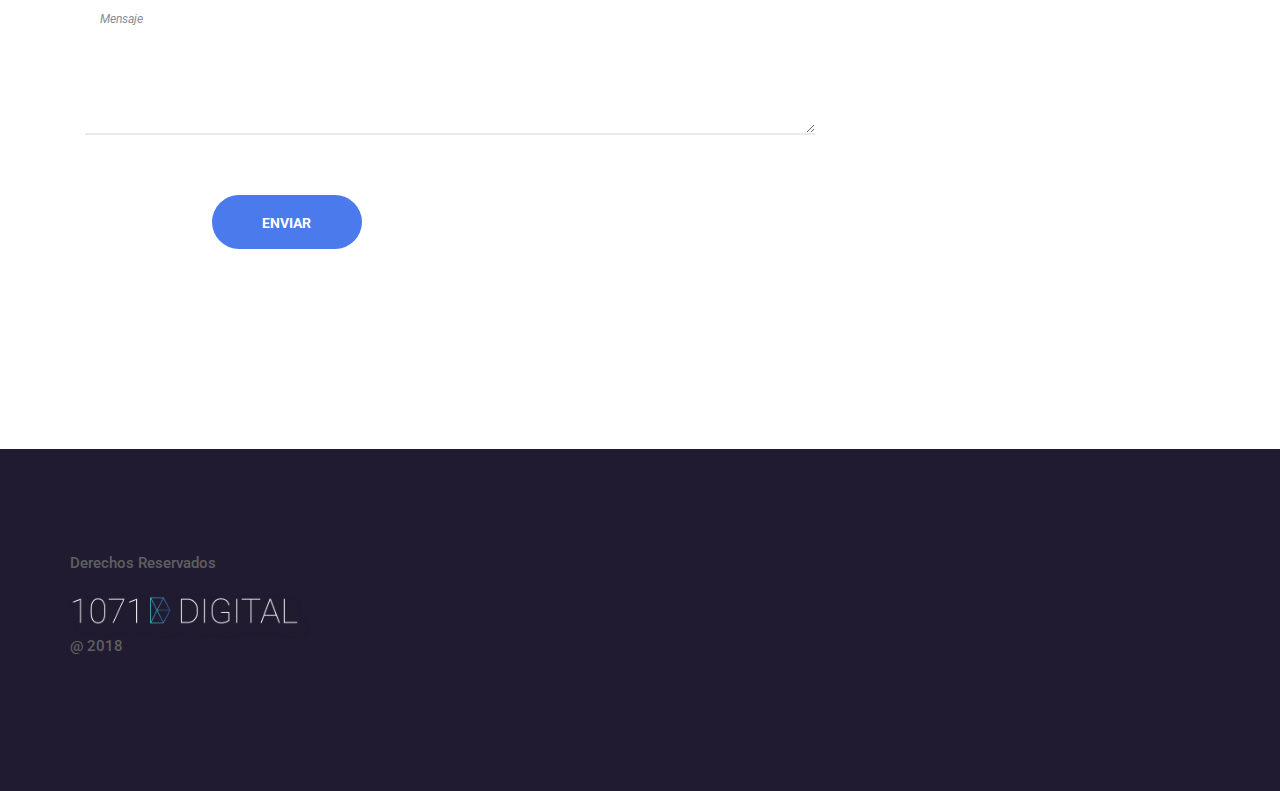
==== commit 915ae681: "Update index.html" ====
--- a/index.html
+++ b/index.html
@@ -198,7 +198,7 @@
                             <div class="contact-icon mr-15">
                                 <img src="img/core-img/map.png" alt="">
                             </div>
-                            <p>Ave. Revolución 1106 <br> Pachuca, Hidalgo, 42060</p>
+                            <p>Av. Revolución 1106 <br> Pachuca, Hidalgo, 42060</p>
                         </div>
                        
                         <div class="single-contact-info d-flex">
